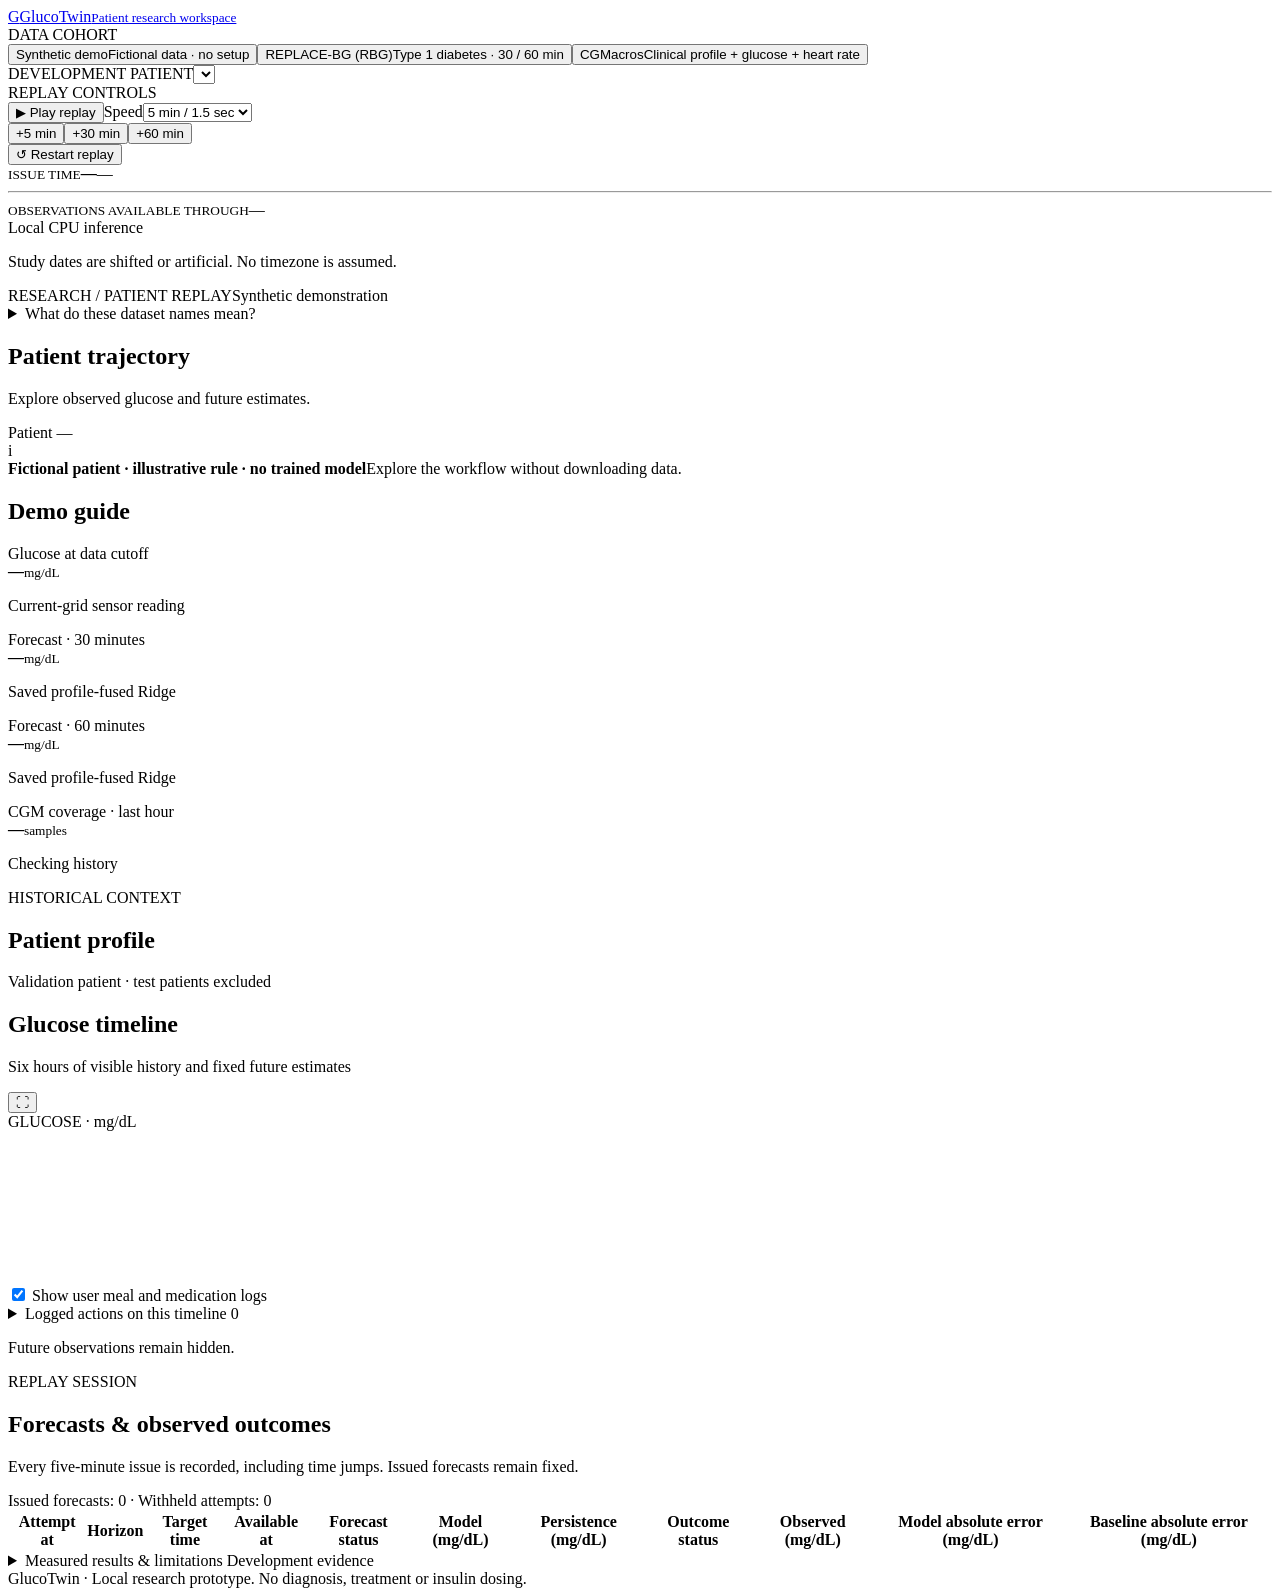
==== project/web/index.html @ 1f612d0b "Annotate glucose timeline with causal user action logs" ====
<!doctype html>
<html lang="en"><head><meta charset="UTF-8"><meta name="viewport" content="width=device-width,initial-scale=1"><title>GlucoTwin · Patient replay</title><link rel="stylesheet" href="/style.css"><script src="/care.js" defer></script><script src="/app.js" defer></script></head>
<body><aside class="sidebar"><a class="brand" href="/" aria-label="GlucoTwin home"><span class="brand-icon">G</span><span>GlucoTwin<small>Patient research workspace</small></span></a>
<div class="sidebar-label">DATA COHORT</div><div class="cohort-switch"><button data-cohort="demo" class="active">Synthetic demo<span>Fictional data · no setup</span></button><button data-cohort="rbg">REPLACE-BG (RBG)<span>Type 1 diabetes · 30 / 60 min</span></button><button data-cohort="cgmacros">CGMacros<span>Clinical profile + glucose + heart rate</span></button></div>
<label for="patient" class="sidebar-label">DEVELOPMENT PATIENT</label><select id="patient" aria-label="Development patient"></select>
<div class="sidebar-label">REPLAY CONTROLS</div><div class="playback"><button id="play" class="primary">▶ Play replay</button><label for="speed">Speed</label><select id="speed"><option value="1500">5 min / 1.5 sec</option><option value="500">5 min / 0.5 sec</option><option value="3000">5 min / 3 sec</option></select></div><div class="steps"><button data-step="5">+5 min</button><button data-step="30">+30 min</button><button data-step="60">+60 min</button></div><button id="reset" class="reset">↺ Restart replay</button>
<div class="clock-panel"><small>ISSUE TIME</small><strong id="issue-date">—</strong><span id="issue-clock">—</span><hr><small>OBSERVATIONS AVAILABLE THROUGH</small><span id="cutoff">—</span></div>
<div class="sidebar-foot"><span class="status-dot"></span> Local CPU inference<p>Study dates are shifted or artificial. No timezone is assumed.</p></div></aside>
<main><header class="topbar"><span>RESEARCH / PATIENT REPLAY</span><span class="mode-badge" id="mode-label">Synthetic demonstration</span></header>
<details class="card dataset-guide"><summary>What do these dataset names mean?</summary><dl><dt>REPLACE-BG (RBG)</dt><dd>A study of continuous glucose monitoring in adults with type 1 diabetes. RBG is the dataset label used in this project; BG means blood glucose. The replay uses glucose readings and enrollment age/sex. <a href="https://pubmed.ncbi.nlm.nih.gov/28209654/" target="_blank" rel="noopener">Study description</a></dd><dt>CGMacros</dt><dd>The dataset name is “CGMacros: a scientific dataset for personalized nutrition and diet monitoring.” It contains glucose, food macronutrients (carbohydrate, protein and fat), activity and clinical information. This replay uses clinical profiles, glucose and heart rate. <a href="https://physionet.org/content/cgmacros/1.0.0/" target="_blank" rel="noopener">Dataset description</a></dd><dt>CGM · HR</dt><dd>CGM means continuous glucose monitoring: repeated glucose readings from a wearable sensor. HR means heart rate.</dd><dt>Synthetic demo</dt><dd>Fictional profiles and sensor readings generated to demonstrate the dashboard.</dd></dl></details><section class="heading"><div><h1>Patient trajectory</h1><p id="subtitle">Explore observed glucose and future estimates.</p></div><div class="patient-badge" id="patient-label">Patient —</div></section>
<div class="research-note"><span class="info-icon">i</span><div><strong id="research-title">Fictional patient · illustrative rule · no trained model</strong><span id="research-detail">Explore the workflow without downloading data.</span></div></div>
<div id="error" role="alert" hidden></div><div id="loading" role="status" hidden>Loading patient replay…</div>
<section class="card review-strip"><div><h2 id="review-title">Demo guide</h2><p id="review-note"></p><p id="review-quality"></p></div><nav class="export-actions" aria-label="Session exports"><a data-export hidden href="/api/export?format=csv">CSV ledger</a><a data-export hidden href="/api/export?format=json">JSON snapshot</a><a data-export hidden href="/api/export?format=html" target="_blank" rel="noopener">Print / PDF report</a></nav></section><section class="metrics"><article class="metric"><span>Glucose at data cutoff</span><div><strong id="latest">—</strong><small>mg/dL</small></div><p id="latest-note">Current-grid sensor reading</p></article><article class="metric" id="forecast30-card"><span>Forecast · 30 minutes</span><div><strong id="forecast30">—</strong><small>mg/dL</small></div><p id="forecast30-note">Saved profile-fused Ridge</p></article><article class="metric"><span>Forecast · 60 minutes</span><div><strong id="forecast60">—</strong><small>mg/dL</small></div><p id="forecast60-note">Saved profile-fused Ridge</p></article><article class="metric coverage"><span>CGM coverage · last hour</span><div><strong id="coverage">—</strong><small>samples</small></div><p id="forecast-status">Checking history</p></article></section>
<section class="workspace"><article class="card profile"><div class="section-eyebrow">HISTORICAL CONTEXT</div><h2>Patient profile</h2><dl id="profile"></dl><p class="profile-note" id="profile-note"></p><p class="profile-note" id="model-inputs"></p><p class="profile-note" id="input-quality" hidden></p><div class="profile-tag" id="profile-tag">Validation patient · test patients excluded</div></article>
<article class="card chart-card" id="chart-card"><div class="card-heading"><div><h2>Glucose timeline</h2><p>Six hours of visible history and fixed future estimates</p></div><button id="fullscreen" class="icon-button" aria-label="Expand glucose chart" title="Expand chart">⛶</button></div><div class="chart-unit">GLUCOSE · mg/dL</div><div id="chart" class="chart" aria-label="Glucose timeline"><svg role="img" aria-label="Observed glucose and future forecast markers"></svg><div class="chart-tooltip" hidden></div></div><div class="legend" id="legend"></div><label class="annotation-toggle"><input id="show-care-markers" type="checkbox" checked> Show user meal and medication logs</label><details class="chart-annotations"><summary>Logged actions on this timeline <span id="care-marker-count">0</span></summary><div id="care-chart-notes"></div><p>These annotations are user-reported actions. Planned meals and prescription reminders are excluded. Timing alone does not establish an effect on glucose; the models do not use these notes.</p></details><p class="chart-footnote" id="delay-note">Future observations remain hidden.</p></article></section>
<section class="card event-panel" id="event-research" hidden aria-labelledby="event-title"><div class="card-heading"><div><div class="section-eyebrow" id="event-method">SEPARATE XGBOOST MODEL</div><h2 id="event-title">Advance-event research</h2><p>New sustained high-glucose onset 5–30 minutes ahead. Research decisions, not operational alerts.</p></div><span class="mode-badge">Exploratory</span></div><p id="event-availability" role="status"></p><div id="event-content" hidden><div class="event-summary"><div><span id="event-score-label">Uncalibrated score</span><strong id="event-score">—</strong><small id="event-score-note">Ranking score; not a risk probability</small></div><div><span>Frozen research cutoff</span><strong id="event-cutoff">—</strong><small id="event-cutoff-note">Selected on separate cutoff patients</small></div><div><span>Current research decision</span><strong id="event-decision">—</strong><small id="event-window">—</small></div></div><p id="event-fold"></p><p id="event-timing"></p><div class="table-wrap" tabindex="0" aria-label="Event research ledger"><table><thead><tr><th>Attempt at</th><th>Onset window</th><th>Outcome available</th><th>Score</th><th>Cutoff</th><th>Research decision</th><th>Observed outcome</th><th>Onset at</th></tr></thead><tbody id="event-ledger"></tbody></table></div><p class="event-evidence" id="event-evidence">Frozen v2 development study: 229/336 evaluable episodes detected (68.2% recall), 52.8% conservative precision, 0.98 false alarms per eligible monitoring day; detected-event median lead 10 minutes. Recall with at least 10 minutes lead: 36.6%. Cutoff-setting folds did not consistently pass; fusion gain remains uncertain. These aggregate results are separate from this replay session.</p></div></section>
<section class="card patterns-panel" id="patterns-panel" hidden><div class="card-heading"><div><div class="section-eyebrow">AVAILABLE HISTORY</div><h2>Daily glucose patterns</h2><p id="patterns-note"></p></div></div><p id="patterns-provenance"></p><div id="patterns-periods" class="patterns-periods"></div><details><summary>How recurring periods are identified</summary><p>Each six-hour period needs all 72 expected five-minute slots and at least 80% observed readings. A high period has at least 20% of observed readings above 180 mg/dL; a low period has at least 5% below 70. A pattern repeats when it appears on at least two days and at least half of comparable days. These descriptive rules do not predict the next three days.</p></details><div class="table-wrap"><table><thead><tr><th>Study date</th><th>Samples / expected</th><th>Coverage</th><th>Mean glucose</th><th>Below 70</th><th>70–180</th><th>Above 180</th></tr></thead><tbody id="patterns-days"></tbody></table></div><p>Percentages describe observed five-minute readings; missing periods are excluded from those percentages. First and current dates may be partial. Reference bands are not personalized care targets.</p></section><section class="card ledger-card"><div class="card-heading"><div><div class="section-eyebrow">REPLAY SESSION</div><h2>Forecasts & observed outcomes</h2><p>Every five-minute issue is recorded, including time jumps. Issued forecasts remain fixed.</p></div><span class="ledger-count" id="ledger-count">Issued forecasts: 0 · Withheld attempts: 0</span></div><div class="session-summary" id="session-summary"></div><div class="table-wrap"><table><thead><tr><th>Attempt at</th><th>Horizon</th><th>Target time</th><th>Available at</th><th>Forecast status</th><th id="model-column">Model (mg/dL)</th><th>Persistence (mg/dL)</th><th>Outcome status</th><th>Observed (mg/dL)</th><th id="error-column">Model absolute error (mg/dL)</th><th>Baseline absolute error (mg/dL)</th></tr></thead><tbody id="ledger"></tbody></table></div></section>
<details class="card evidence"><summary>Measured results & limitations <span>Development evidence</span></summary><div id="evidence"></div></details><footer>GlucoTwin · Local research prototype. No diagnosis, treatment or insulin dosing.</footer></main></body></html>
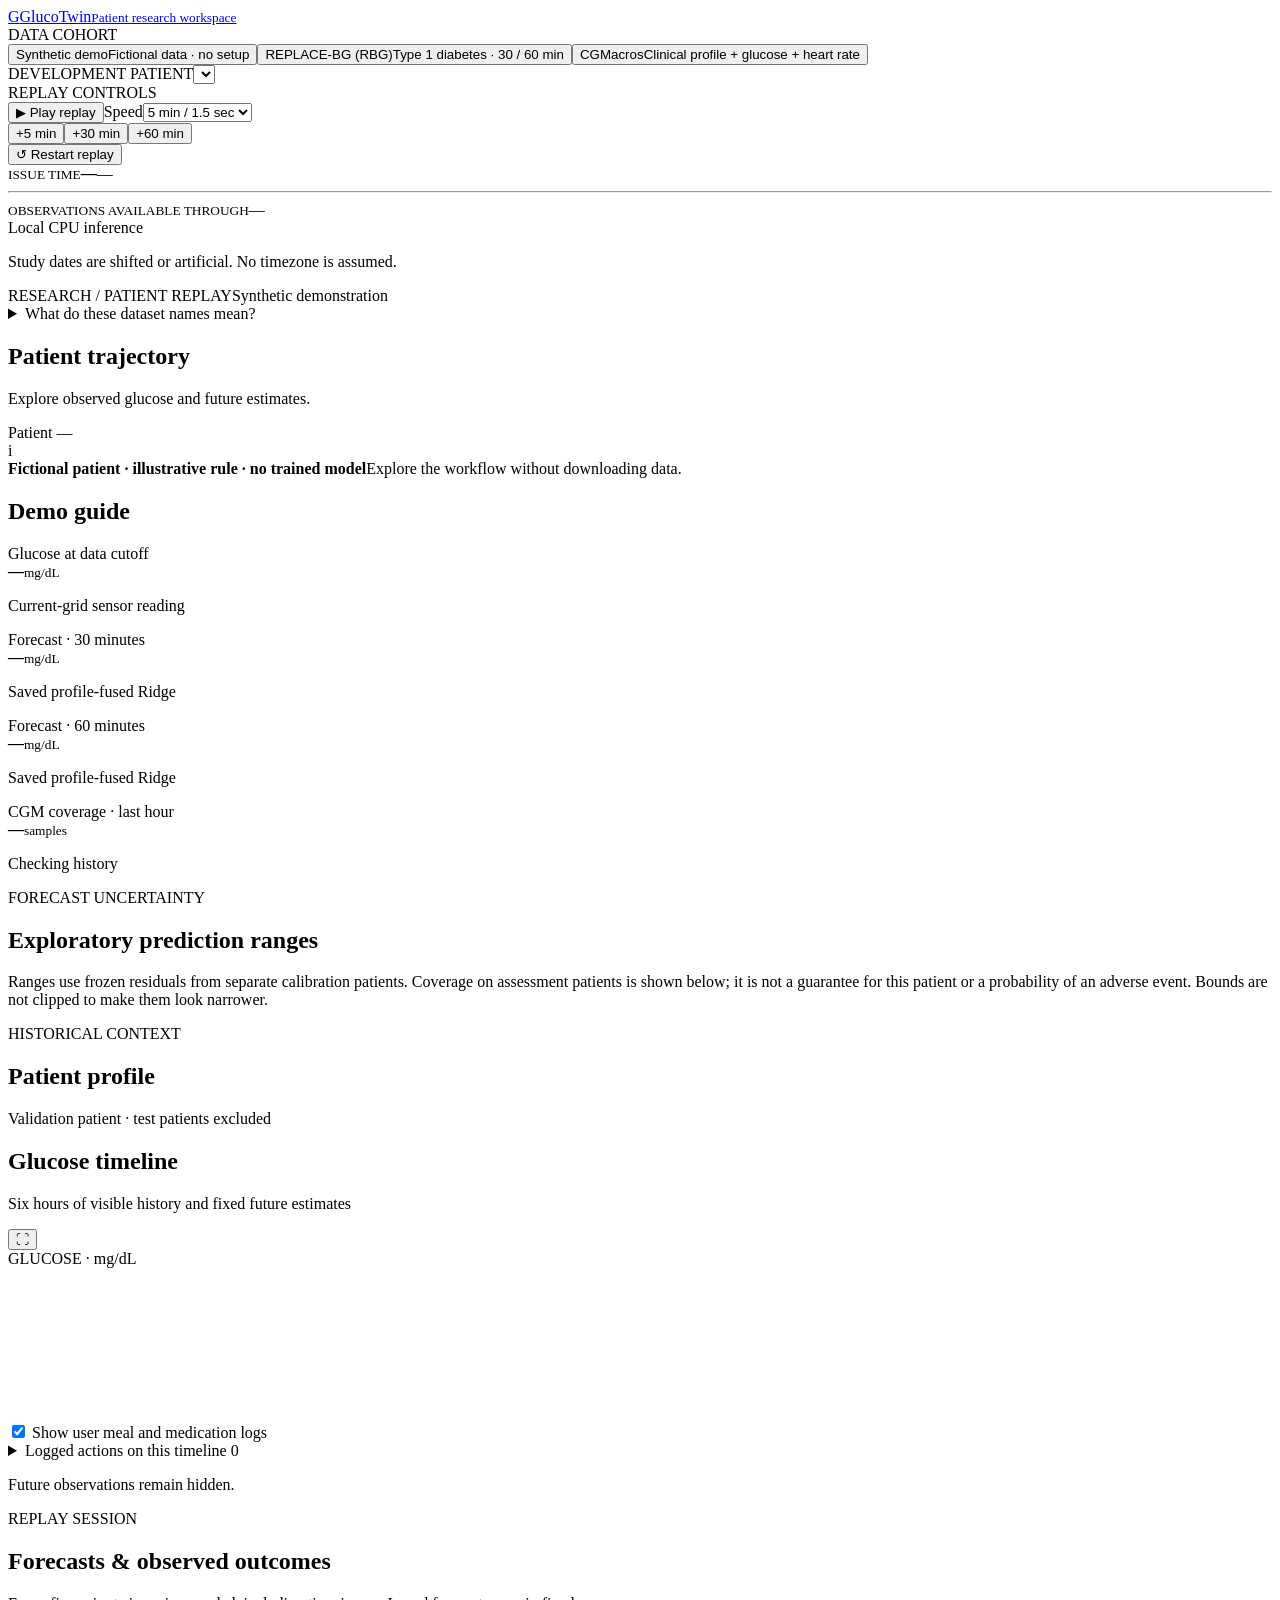
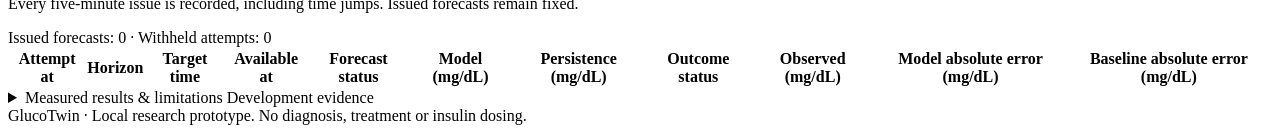
==== commit 48acf766: "Add frozen exploratory forecast ranges and coverage assessment" ====
--- a/project/web/index.html
+++ b/project/web/index.html
@@ -11,7 +11,7 @@
 <div class="research-note"><span class="info-icon">i</span><div><strong id="research-title">Fictional patient · illustrative rule · no trained model</strong><span id="research-detail">Explore the workflow without downloading data.</span></div></div>
 <div id="error" role="alert" hidden></div><div id="loading" role="status" hidden>Loading patient replay…</div>
 <section class="card review-strip"><div><h2 id="review-title">Demo guide</h2><p id="review-note"></p><p id="review-quality"></p></div><nav class="export-actions" aria-label="Session exports"><a data-export hidden href="/api/export?format=csv">CSV ledger</a><a data-export hidden href="/api/export?format=json">JSON snapshot</a><a data-export hidden href="/api/export?format=html" target="_blank" rel="noopener">Print / PDF report</a></nav></section><section class="metrics"><article class="metric"><span>Glucose at data cutoff</span><div><strong id="latest">—</strong><small>mg/dL</small></div><p id="latest-note">Current-grid sensor reading</p></article><article class="metric" id="forecast30-card"><span>Forecast · 30 minutes</span><div><strong id="forecast30">—</strong><small>mg/dL</small></div><p id="forecast30-note">Saved profile-fused Ridge</p></article><article class="metric"><span>Forecast · 60 minutes</span><div><strong id="forecast60">—</strong><small>mg/dL</small></div><p id="forecast60-note">Saved profile-fused Ridge</p></article><article class="metric coverage"><span>CGM coverage · last hour</span><div><strong id="coverage">—</strong><small>samples</small></div><p id="forecast-status">Checking history</p></article></section>
-<section class="workspace"><article class="card profile"><div class="section-eyebrow">HISTORICAL CONTEXT</div><h2>Patient profile</h2><dl id="profile"></dl><p class="profile-note" id="profile-note"></p><p class="profile-note" id="model-inputs"></p><p class="profile-note" id="input-quality" hidden></p><div class="profile-tag" id="profile-tag">Validation patient · test patients excluded</div></article>
+<section class="card uncertainty-panel"><div class="card-heading"><div><div class="section-eyebrow">FORECAST UNCERTAINTY</div><h2>Exploratory prediction ranges</h2><p id="uncertainty-note"></p></div></div><div id="uncertainty-ranges"></div><p>Ranges use frozen residuals from separate calibration patients. Coverage on assessment patients is shown below; it is not a guarantee for this patient or a probability of an adverse event. Bounds are not clipped to make them look narrower.</p></section><section class="workspace"><article class="card profile"><div class="section-eyebrow">HISTORICAL CONTEXT</div><h2>Patient profile</h2><dl id="profile"></dl><p class="profile-note" id="profile-note"></p><p class="profile-note" id="model-inputs"></p><p class="profile-note" id="input-quality" hidden></p><div class="profile-tag" id="profile-tag">Validation patient · test patients excluded</div></article>
 <article class="card chart-card" id="chart-card"><div class="card-heading"><div><h2>Glucose timeline</h2><p>Six hours of visible history and fixed future estimates</p></div><button id="fullscreen" class="icon-button" aria-label="Expand glucose chart" title="Expand chart">⛶</button></div><div class="chart-unit">GLUCOSE · mg/dL</div><div id="chart" class="chart" aria-label="Glucose timeline"><svg role="img" aria-label="Observed glucose and future forecast markers"></svg><div class="chart-tooltip" hidden></div></div><div class="legend" id="legend"></div><label class="annotation-toggle"><input id="show-care-markers" type="checkbox" checked> Show user meal and medication logs</label><details class="chart-annotations"><summary>Logged actions on this timeline <span id="care-marker-count">0</span></summary><div id="care-chart-notes"></div><p>These annotations are user-reported actions. Planned meals and prescription reminders are excluded. Timing alone does not establish an effect on glucose; the models do not use these notes.</p></details><p class="chart-footnote" id="delay-note">Future observations remain hidden.</p></article></section>
 <section class="card event-panel" id="event-research" hidden aria-labelledby="event-title"><div class="card-heading"><div><div class="section-eyebrow" id="event-method">SEPARATE XGBOOST MODEL</div><h2 id="event-title">Advance-event research</h2><p>New sustained high-glucose onset 5–30 minutes ahead. Research decisions, not operational alerts.</p></div><span class="mode-badge">Exploratory</span></div><p id="event-availability" role="status"></p><div id="event-content" hidden><div class="event-summary"><div><span id="event-score-label">Uncalibrated score</span><strong id="event-score">—</strong><small id="event-score-note">Ranking score; not a risk probability</small></div><div><span>Frozen research cutoff</span><strong id="event-cutoff">—</strong><small id="event-cutoff-note">Selected on separate cutoff patients</small></div><div><span>Current research decision</span><strong id="event-decision">—</strong><small id="event-window">—</small></div></div><p id="event-fold"></p><p id="event-timing"></p><div class="table-wrap" tabindex="0" aria-label="Event research ledger"><table><thead><tr><th>Attempt at</th><th>Onset window</th><th>Outcome available</th><th>Score</th><th>Cutoff</th><th>Research decision</th><th>Observed outcome</th><th>Onset at</th></tr></thead><tbody id="event-ledger"></tbody></table></div><p class="event-evidence" id="event-evidence">Frozen v2 development study: 229/336 evaluable episodes detected (68.2% recall), 52.8% conservative precision, 0.98 false alarms per eligible monitoring day; detected-event median lead 10 minutes. Recall with at least 10 minutes lead: 36.6%. Cutoff-setting folds did not consistently pass; fusion gain remains uncertain. These aggregate results are separate from this replay session.</p></div></section>
 <section class="card patterns-panel" id="patterns-panel" hidden><div class="card-heading"><div><div class="section-eyebrow">AVAILABLE HISTORY</div><h2>Daily glucose patterns</h2><p id="patterns-note"></p></div></div><p id="patterns-provenance"></p><div id="patterns-periods" class="patterns-periods"></div><details><summary>How recurring periods are identified</summary><p>Each six-hour period needs all 72 expected five-minute slots and at least 80% observed readings. A high period has at least 20% of observed readings above 180 mg/dL; a low period has at least 5% below 70. A pattern repeats when it appears on at least two days and at least half of comparable days. These descriptive rules do not predict the next three days.</p></details><div class="table-wrap"><table><thead><tr><th>Study date</th><th>Samples / expected</th><th>Coverage</th><th>Mean glucose</th><th>Below 70</th><th>70–180</th><th>Above 180</th></tr></thead><tbody id="patterns-days"></tbody></table></div><p>Percentages describe observed five-minute readings; missing periods are excluded from those percentages. First and current dates may be partial. Reference bands are not personalized care targets.</p></section><section class="card ledger-card"><div class="card-heading"><div><div class="section-eyebrow">REPLAY SESSION</div><h2>Forecasts & observed outcomes</h2><p>Every five-minute issue is recorded, including time jumps. Issued forecasts remain fixed.</p></div><span class="ledger-count" id="ledger-count">Issued forecasts: 0 · Withheld attempts: 0</span></div><div class="session-summary" id="session-summary"></div><div class="table-wrap"><table><thead><tr><th>Attempt at</th><th>Horizon</th><th>Target time</th><th>Available at</th><th>Forecast status</th><th id="model-column">Model (mg/dL)</th><th>Persistence (mg/dL)</th><th>Outcome status</th><th>Observed (mg/dL)</th><th id="error-column">Model absolute error (mg/dL)</th><th>Baseline absolute error (mg/dL)</th></tr></thead><tbody id="ledger"></tbody></table></div></section>
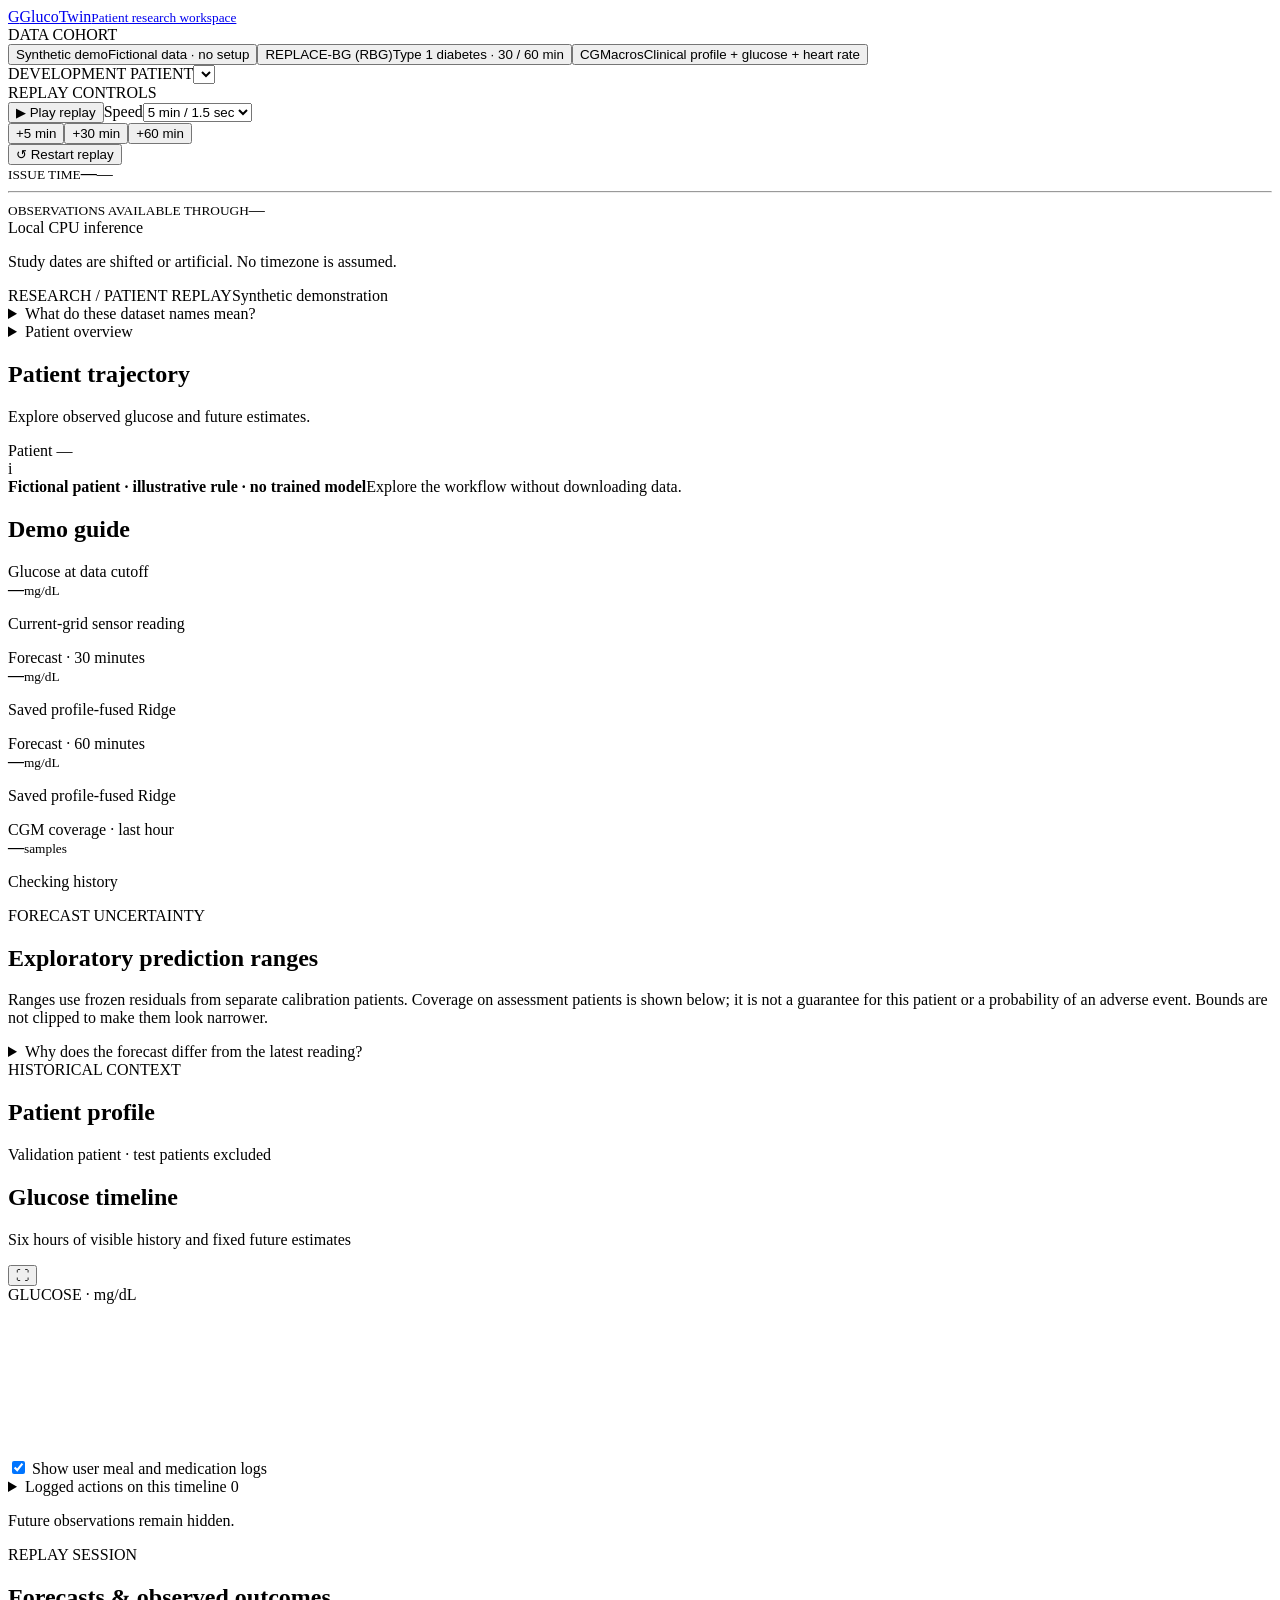
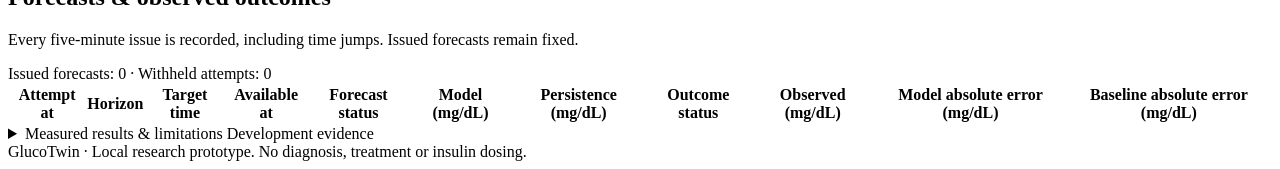
==== commit 6da93657: "Add persistent patient review, history profiles and Ridge explanations" ====
--- a/project/web/index.html
+++ b/project/web/index.html
@@ -7,12 +7,12 @@
 <div class="clock-panel"><small>ISSUE TIME</small><strong id="issue-date">—</strong><span id="issue-clock">—</span><hr><small>OBSERVATIONS AVAILABLE THROUGH</small><span id="cutoff">—</span></div>
 <div class="sidebar-foot"><span class="status-dot"></span> Local CPU inference<p>Study dates are shifted or artificial. No timezone is assumed.</p></div></aside>
 <main><header class="topbar"><span>RESEARCH / PATIENT REPLAY</span><span class="mode-badge" id="mode-label">Synthetic demonstration</span></header>
-<details class="card dataset-guide"><summary>What do these dataset names mean?</summary><dl><dt>REPLACE-BG (RBG)</dt><dd>A study of continuous glucose monitoring in adults with type 1 diabetes. RBG is the dataset label used in this project; BG means blood glucose. The replay uses glucose readings and enrollment age/sex. <a href="https://pubmed.ncbi.nlm.nih.gov/28209654/" target="_blank" rel="noopener">Study description</a></dd><dt>CGMacros</dt><dd>The dataset name is “CGMacros: a scientific dataset for personalized nutrition and diet monitoring.” It contains glucose, food macronutrients (carbohydrate, protein and fat), activity and clinical information. This replay uses clinical profiles, glucose and heart rate. <a href="https://physionet.org/content/cgmacros/1.0.0/" target="_blank" rel="noopener">Dataset description</a></dd><dt>CGM · HR</dt><dd>CGM means continuous glucose monitoring: repeated glucose readings from a wearable sensor. HR means heart rate.</dd><dt>Synthetic demo</dt><dd>Fictional profiles and sensor readings generated to demonstrate the dashboard.</dd></dl></details><section class="heading"><div><h1>Patient trajectory</h1><p id="subtitle">Explore observed glucose and future estimates.</p></div><div class="patient-badge" id="patient-label">Patient —</div></section>
+<details class="card dataset-guide"><summary>What do these dataset names mean?</summary><dl><dt>REPLACE-BG (RBG)</dt><dd>A study of continuous glucose monitoring in adults with type 1 diabetes. RBG is the dataset label used in this project; BG means blood glucose. The replay uses glucose readings and enrollment age/sex. <a href="https://pubmed.ncbi.nlm.nih.gov/28209654/" target="_blank" rel="noopener">Study description</a></dd><dt>CGMacros</dt><dd>The dataset name is “CGMacros: a scientific dataset for personalized nutrition and diet monitoring.” It contains glucose, food macronutrients (carbohydrate, protein and fat), activity and clinical information. This replay uses clinical profiles, glucose and heart rate. <a href="https://physionet.org/content/cgmacros/1.0.0/" target="_blank" rel="noopener">Dataset description</a></dd><dt>CGM · HR</dt><dd>CGM means continuous glucose monitoring: repeated glucose readings from a wearable sensor. HR means heart rate.</dd><dt>Synthetic demo</dt><dd>Fictional profiles and sensor readings generated to demonstrate the dashboard.</dd></dl></details><details class="card overview-panel"><summary>Patient overview</summary><p>Available patients and their last viewed replay snapshot in this tab. Times differ between patients; these are not simultaneous live readings. Unopened patients have no summary.</p><label for="overview-search">Find patient<input type="search" id="overview-search" placeholder="Patient name or dataset"></label><div class="table-wrap"><table><thead><tr><th>Patient / dataset</th><th>Last viewed issue</th><th>Reading mg/dL</th><th>Coverage</th><th>Forecast status</th><th></th></tr></thead><tbody id="overview-rows"></tbody></table></div></details><section class="heading"><div><h1>Patient trajectory</h1><p id="subtitle">Explore observed glucose and future estimates.</p></div><div class="patient-badge" id="patient-label">Patient —</div></section>
 <div class="research-note"><span class="info-icon">i</span><div><strong id="research-title">Fictional patient · illustrative rule · no trained model</strong><span id="research-detail">Explore the workflow without downloading data.</span></div></div>
 <div id="error" role="alert" hidden></div><div id="loading" role="status" hidden>Loading patient replay…</div>
-<section class="card review-strip"><div><h2 id="review-title">Demo guide</h2><p id="review-note"></p><p id="review-quality"></p></div><nav class="export-actions" aria-label="Session exports"><a data-export hidden href="/api/export?format=csv">CSV ledger</a><a data-export hidden href="/api/export?format=json">JSON snapshot</a><a data-export hidden href="/api/export?format=html" target="_blank" rel="noopener">Print / PDF report</a></nav></section><section class="metrics"><article class="metric"><span>Glucose at data cutoff</span><div><strong id="latest">—</strong><small>mg/dL</small></div><p id="latest-note">Current-grid sensor reading</p></article><article class="metric" id="forecast30-card"><span>Forecast · 30 minutes</span><div><strong id="forecast30">—</strong><small>mg/dL</small></div><p id="forecast30-note">Saved profile-fused Ridge</p></article><article class="metric"><span>Forecast · 60 minutes</span><div><strong id="forecast60">—</strong><small>mg/dL</small></div><p id="forecast60-note">Saved profile-fused Ridge</p></article><article class="metric coverage"><span>CGM coverage · last hour</span><div><strong id="coverage">—</strong><small>samples</small></div><p id="forecast-status">Checking history</p></article></section>
-<section class="card uncertainty-panel"><div class="card-heading"><div><div class="section-eyebrow">FORECAST UNCERTAINTY</div><h2>Exploratory prediction ranges</h2><p id="uncertainty-note"></p></div></div><div id="uncertainty-ranges"></div><p>Ranges use frozen residuals from separate calibration patients. Coverage on assessment patients is shown below; it is not a guarantee for this patient or a probability of an adverse event. Bounds are not clipped to make them look narrower.</p></section><section class="workspace"><article class="card profile"><div class="section-eyebrow">HISTORICAL CONTEXT</div><h2>Patient profile</h2><dl id="profile"></dl><p class="profile-note" id="profile-note"></p><p class="profile-note" id="model-inputs"></p><p class="profile-note" id="input-quality" hidden></p><div class="profile-tag" id="profile-tag">Validation patient · test patients excluded</div></article>
+<section class="card review-strip"><div><h2 id="review-title">Demo guide</h2><p id="review-note"></p><p id="review-quality"></p></div><nav class="export-actions" aria-label="Session exports"><a data-export hidden href="/api/export?format=csv">CSV ledger</a><a data-export hidden href="/api/export?format=json">JSON snapshot</a><a data-export hidden href="/api/export?format=html" target="_blank" rel="noopener">Download printable report</a></nav></section><section class="metrics"><article class="metric"><span>Glucose at data cutoff</span><div><strong id="latest">—</strong><small>mg/dL</small></div><p id="latest-note">Current-grid sensor reading</p></article><article class="metric" id="forecast30-card"><span>Forecast · 30 minutes</span><div><strong id="forecast30">—</strong><small>mg/dL</small></div><p id="forecast30-note">Saved profile-fused Ridge</p></article><article class="metric"><span>Forecast · 60 minutes</span><div><strong id="forecast60">—</strong><small>mg/dL</small></div><p id="forecast60-note">Saved profile-fused Ridge</p></article><article class="metric coverage"><span>CGM coverage · last hour</span><div><strong id="coverage">—</strong><small>samples</small></div><p id="forecast-status">Checking history</p></article></section>
+<section class="card uncertainty-panel"><div class="card-heading"><div><div class="section-eyebrow">FORECAST UNCERTAINTY</div><h2>Exploratory prediction ranges</h2><p id="uncertainty-note"></p></div></div><div id="uncertainty-ranges"></div><p>Ranges use frozen residuals from separate calibration patients. Coverage on assessment patients is shown below; it is not a guarantee for this patient or a probability of an adverse event. Bounds are not clipped to make them look narrower.</p></section><details class="card explanation-panel"><summary>Why does the forecast differ from the latest reading?</summary><p>These values explain the fitted model calculation. They do not establish causes or predict the effect of changing a meal or medication.</p><div id="forecast-explanations"></div></details><section class="workspace"><article class="card profile"><div class="section-eyebrow">HISTORICAL CONTEXT</div><h2>Patient profile</h2><dl id="profile"></dl><p class="profile-note" id="profile-note"></p><p class="profile-note" id="model-inputs"></p><p class="profile-note" id="input-quality" hidden></p><div class="profile-tag" id="profile-tag">Validation patient · test patients excluded</div></article>
 <article class="card chart-card" id="chart-card"><div class="card-heading"><div><h2>Glucose timeline</h2><p>Six hours of visible history and fixed future estimates</p></div><button id="fullscreen" class="icon-button" aria-label="Expand glucose chart" title="Expand chart">⛶</button></div><div class="chart-unit">GLUCOSE · mg/dL</div><div id="chart" class="chart" aria-label="Glucose timeline"><svg role="img" aria-label="Observed glucose and future forecast markers"></svg><div class="chart-tooltip" hidden></div></div><div class="legend" id="legend"></div><label class="annotation-toggle"><input id="show-care-markers" type="checkbox" checked> Show user meal and medication logs</label><details class="chart-annotations"><summary>Logged actions on this timeline <span id="care-marker-count">0</span></summary><div id="care-chart-notes"></div><p>These annotations are user-reported actions. Planned meals and prescription reminders are excluded. Timing alone does not establish an effect on glucose; the models do not use these notes.</p></details><p class="chart-footnote" id="delay-note">Future observations remain hidden.</p></article></section>
 <section class="card event-panel" id="event-research" hidden aria-labelledby="event-title"><div class="card-heading"><div><div class="section-eyebrow" id="event-method">SEPARATE XGBOOST MODEL</div><h2 id="event-title">Advance-event research</h2><p>New sustained high-glucose onset 5–30 minutes ahead. Research decisions, not operational alerts.</p></div><span class="mode-badge">Exploratory</span></div><p id="event-availability" role="status"></p><div id="event-content" hidden><div class="event-summary"><div><span id="event-score-label">Uncalibrated score</span><strong id="event-score">—</strong><small id="event-score-note">Ranking score; not a risk probability</small></div><div><span>Frozen research cutoff</span><strong id="event-cutoff">—</strong><small id="event-cutoff-note">Selected on separate cutoff patients</small></div><div><span>Current research decision</span><strong id="event-decision">—</strong><small id="event-window">—</small></div></div><p id="event-fold"></p><p id="event-timing"></p><div class="table-wrap" tabindex="0" aria-label="Event research ledger"><table><thead><tr><th>Attempt at</th><th>Onset window</th><th>Outcome available</th><th>Score</th><th>Cutoff</th><th>Research decision</th><th>Observed outcome</th><th>Onset at</th></tr></thead><tbody id="event-ledger"></tbody></table></div><p class="event-evidence" id="event-evidence">Frozen v2 development study: 229/336 evaluable episodes detected (68.2% recall), 52.8% conservative precision, 0.98 false alarms per eligible monitoring day; detected-event median lead 10 minutes. Recall with at least 10 minutes lead: 36.6%. Cutoff-setting folds did not consistently pass; fusion gain remains uncertain. These aggregate results are separate from this replay session.</p></div></section>
-<section class="card patterns-panel" id="patterns-panel" hidden><div class="card-heading"><div><div class="section-eyebrow">AVAILABLE HISTORY</div><h2>Daily glucose patterns</h2><p id="patterns-note"></p></div></div><p id="patterns-provenance"></p><div id="patterns-periods" class="patterns-periods"></div><details><summary>How recurring periods are identified</summary><p>Each six-hour period needs all 72 expected five-minute slots and at least 80% observed readings. A high period has at least 20% of observed readings above 180 mg/dL; a low period has at least 5% below 70. A pattern repeats when it appears on at least two days and at least half of comparable days. These descriptive rules do not predict the next three days.</p></details><div class="table-wrap"><table><thead><tr><th>Study date</th><th>Samples / expected</th><th>Coverage</th><th>Mean glucose</th><th>Below 70</th><th>70–180</th><th>Above 180</th></tr></thead><tbody id="patterns-days"></tbody></table></div><p>Percentages describe observed five-minute readings; missing periods are excluded from those percentages. First and current dates may be partial. Reference bands are not personalized care targets.</p></section><section class="card ledger-card"><div class="card-heading"><div><div class="section-eyebrow">REPLAY SESSION</div><h2>Forecasts & observed outcomes</h2><p>Every five-minute issue is recorded, including time jumps. Issued forecasts remain fixed.</p></div><span class="ledger-count" id="ledger-count">Issued forecasts: 0 · Withheld attempts: 0</span></div><div class="session-summary" id="session-summary"></div><div class="table-wrap"><table><thead><tr><th>Attempt at</th><th>Horizon</th><th>Target time</th><th>Available at</th><th>Forecast status</th><th id="model-column">Model (mg/dL)</th><th>Persistence (mg/dL)</th><th>Outcome status</th><th>Observed (mg/dL)</th><th id="error-column">Model absolute error (mg/dL)</th><th>Baseline absolute error (mg/dL)</th></tr></thead><tbody id="ledger"></tbody></table></div></section>
+<section class="card patterns-panel" id="patterns-panel" hidden><div class="card-heading"><div><div class="section-eyebrow">AVAILABLE HISTORY</div><h2>Daily glucose patterns</h2><p id="patterns-note"></p></div></div><p id="patterns-provenance"></p><details class="history-profile"><summary>Fourteen-date variability and daily profile</summary><p id="profile-summary"></p><p id="profile-night"></p><p id="profile-history-note"></p><div class="profile-history-chart"><svg id="profile-history-svg" role="img" aria-label="Historical hourly median and percentile bands"></svg></div><p>Blue: historical median. Dark band: 25th–75th percentile. Light band: 10th–90th percentile. Gaps indicate insufficient comparable days. These bands describe past readings, not future predictions.</p></details><div id="patterns-periods" class="patterns-periods"></div><details><summary>How recurring periods are identified</summary><p>Each six-hour period needs all 72 expected five-minute slots and at least 80% observed readings. A high period has at least 20% of observed readings above 180 mg/dL; a low period has at least 5% below 70. A pattern repeats when it appears on at least two days and at least half of comparable days. These descriptive rules do not predict the next three days.</p></details><div class="table-wrap"><table><thead><tr><th>Study date</th><th>Samples / expected</th><th>Coverage</th><th>Mean glucose</th><th>Below 70</th><th>70–180</th><th>Above 180</th></tr></thead><tbody id="patterns-days"></tbody></table></div><p>Percentages describe observed five-minute readings; missing periods are excluded from those percentages. First and current dates may be partial. Reference bands are not personalized care targets.</p></section><section class="card ledger-card"><div class="card-heading"><div><div class="section-eyebrow">REPLAY SESSION</div><h2>Forecasts & observed outcomes</h2><p>Every five-minute issue is recorded, including time jumps. Issued forecasts remain fixed.</p></div><span class="ledger-count" id="ledger-count">Issued forecasts: 0 · Withheld attempts: 0</span></div><div class="session-summary" id="session-summary"></div><div class="table-wrap"><table><thead><tr><th>Attempt at</th><th>Horizon</th><th>Target time</th><th>Available at</th><th>Forecast status</th><th id="model-column">Model (mg/dL)</th><th>Persistence (mg/dL)</th><th>Outcome status</th><th>Observed (mg/dL)</th><th id="error-column">Model absolute error (mg/dL)</th><th>Baseline absolute error (mg/dL)</th></tr></thead><tbody id="ledger"></tbody></table></div></section>
 <details class="card evidence"><summary>Measured results & limitations <span>Development evidence</span></summary><div id="evidence"></div></details><footer>GlucoTwin · Local research prototype. No diagnosis, treatment or insulin dosing.</footer></main></body></html>
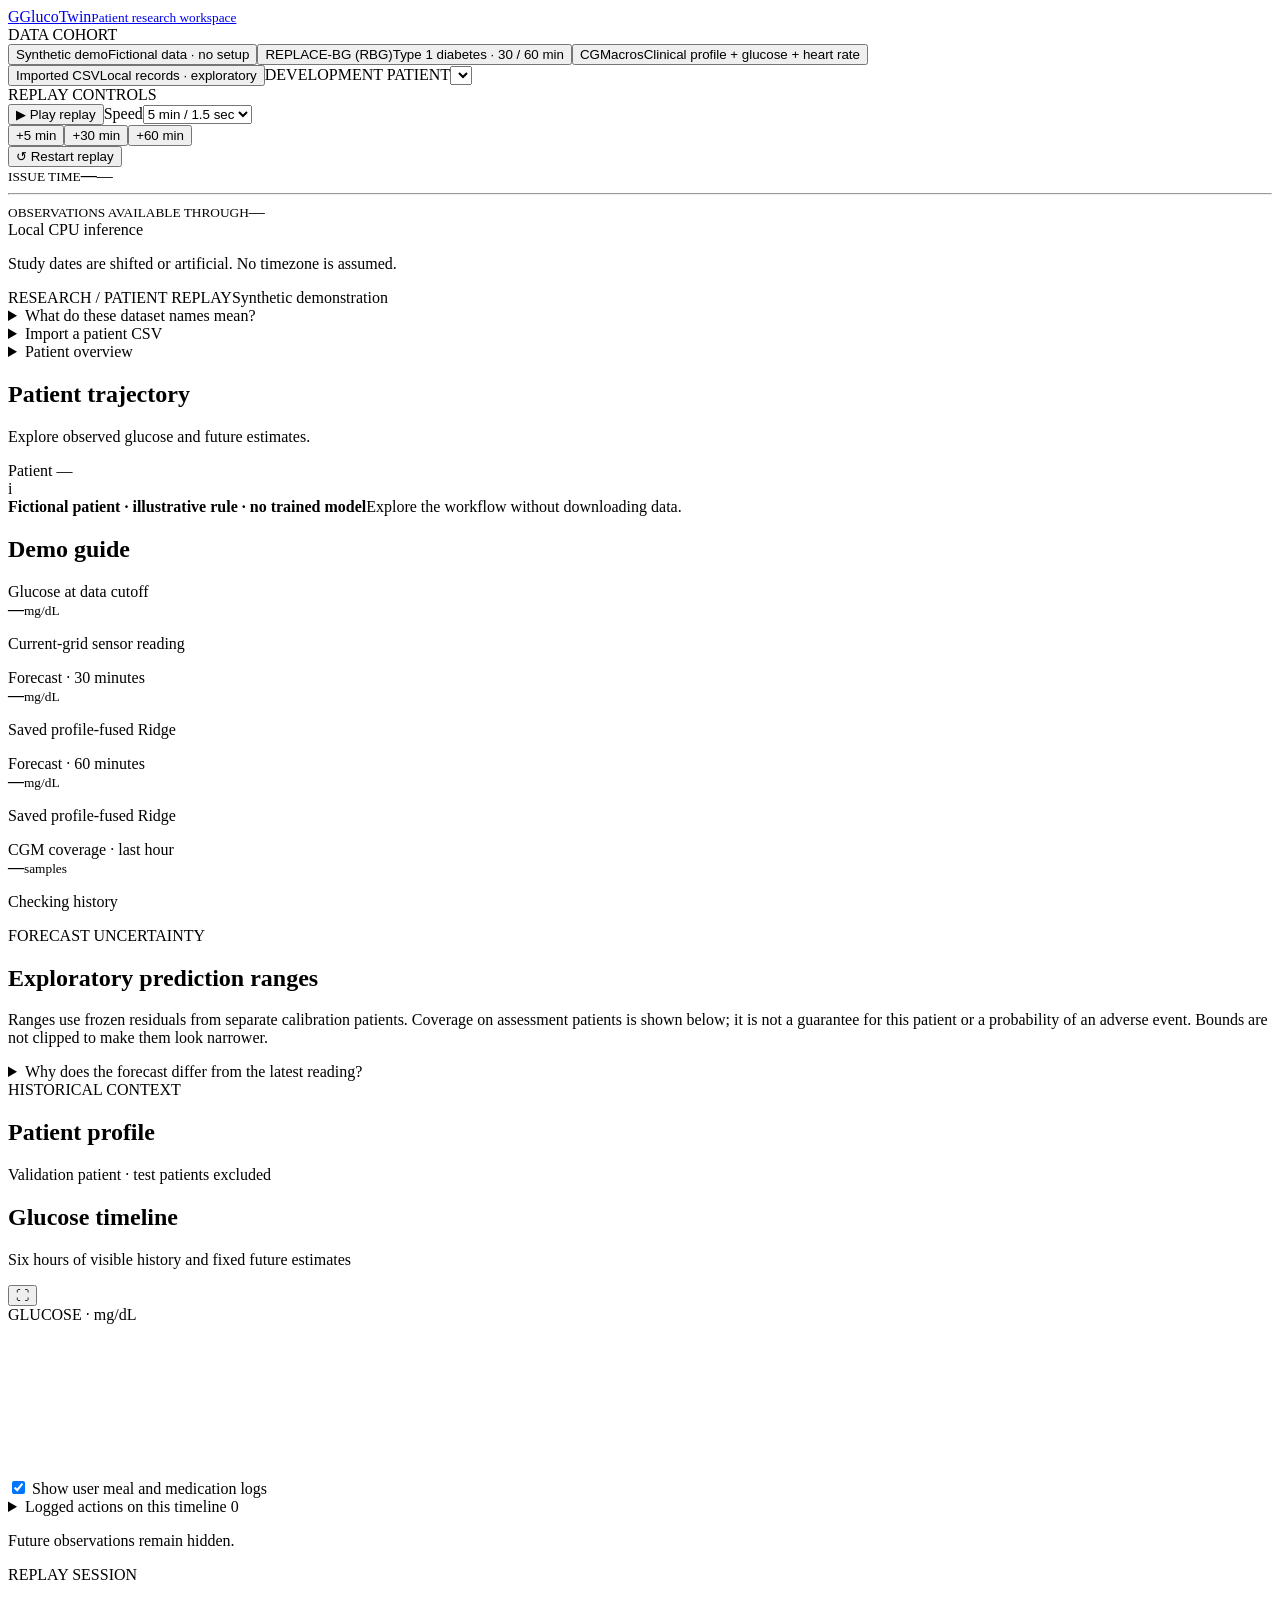
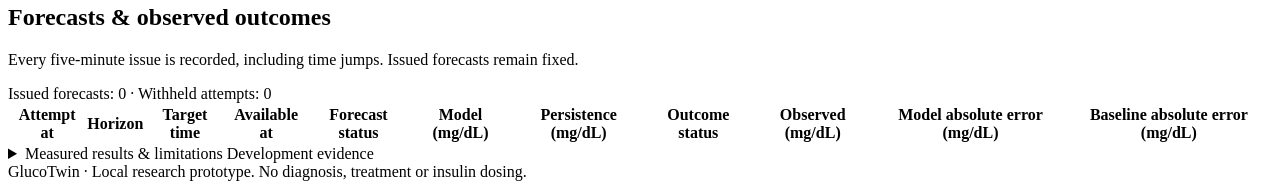
==== commit 7368cbf2: "Add validated CSV patient imports and review follow-up journal" ====
--- a/project/web/index.html
+++ b/project/web/index.html
@@ -2,12 +2,12 @@
 <html lang="en"><head><meta charset="UTF-8"><meta name="viewport" content="width=device-width,initial-scale=1"><title>GlucoTwin · Patient replay</title><link rel="stylesheet" href="/style.css"><script src="/care.js" defer></script><script src="/app.js" defer></script></head>
 <body><aside class="sidebar"><a class="brand" href="/" aria-label="GlucoTwin home"><span class="brand-icon">G</span><span>GlucoTwin<small>Patient research workspace</small></span></a>
 <div class="sidebar-label">DATA COHORT</div><div class="cohort-switch"><button data-cohort="demo" class="active">Synthetic demo<span>Fictional data · no setup</span></button><button data-cohort="rbg">REPLACE-BG (RBG)<span>Type 1 diabetes · 30 / 60 min</span></button><button data-cohort="cgmacros">CGMacros<span>Clinical profile + glucose + heart rate</span></button></div>
-<label for="patient" class="sidebar-label">DEVELOPMENT PATIENT</label><select id="patient" aria-label="Development patient"></select>
+<button data-cohort="imported" class="imported-switch">Imported CSV<span>Local records · exploratory</span></button><label for="patient" class="sidebar-label">DEVELOPMENT PATIENT</label><select id="patient" aria-label="Development patient"></select>
 <div class="sidebar-label">REPLAY CONTROLS</div><div class="playback"><button id="play" class="primary">▶ Play replay</button><label for="speed">Speed</label><select id="speed"><option value="1500">5 min / 1.5 sec</option><option value="500">5 min / 0.5 sec</option><option value="3000">5 min / 3 sec</option></select></div><div class="steps"><button data-step="5">+5 min</button><button data-step="30">+30 min</button><button data-step="60">+60 min</button></div><button id="reset" class="reset">↺ Restart replay</button>
 <div class="clock-panel"><small>ISSUE TIME</small><strong id="issue-date">—</strong><span id="issue-clock">—</span><hr><small>OBSERVATIONS AVAILABLE THROUGH</small><span id="cutoff">—</span></div>
 <div class="sidebar-foot"><span class="status-dot"></span> Local CPU inference<p>Study dates are shifted or artificial. No timezone is assumed.</p></div></aside>
 <main><header class="topbar"><span>RESEARCH / PATIENT REPLAY</span><span class="mode-badge" id="mode-label">Synthetic demonstration</span></header>
-<details class="card dataset-guide"><summary>What do these dataset names mean?</summary><dl><dt>REPLACE-BG (RBG)</dt><dd>A study of continuous glucose monitoring in adults with type 1 diabetes. RBG is the dataset label used in this project; BG means blood glucose. The replay uses glucose readings and enrollment age/sex. <a href="https://pubmed.ncbi.nlm.nih.gov/28209654/" target="_blank" rel="noopener">Study description</a></dd><dt>CGMacros</dt><dd>The dataset name is “CGMacros: a scientific dataset for personalized nutrition and diet monitoring.” It contains glucose, food macronutrients (carbohydrate, protein and fat), activity and clinical information. This replay uses clinical profiles, glucose and heart rate. <a href="https://physionet.org/content/cgmacros/1.0.0/" target="_blank" rel="noopener">Dataset description</a></dd><dt>CGM · HR</dt><dd>CGM means continuous glucose monitoring: repeated glucose readings from a wearable sensor. HR means heart rate.</dd><dt>Synthetic demo</dt><dd>Fictional profiles and sensor readings generated to demonstrate the dashboard.</dd></dl></details><details class="card overview-panel"><summary>Patient overview</summary><p>Available patients and their last viewed replay snapshot in this tab. Times differ between patients; these are not simultaneous live readings. Unopened patients have no summary.</p><label for="overview-search">Find patient<input type="search" id="overview-search" placeholder="Patient name or dataset"></label><div class="table-wrap"><table><thead><tr><th>Patient / dataset</th><th>Last viewed issue</th><th>Reading mg/dL</th><th>Coverage</th><th>Forecast status</th><th></th></tr></thead><tbody id="overview-rows"></tbody></table></div></details><section class="heading"><div><h1>Patient trajectory</h1><p id="subtitle">Explore observed glucose and future estimates.</p></div><div class="patient-badge" id="patient-label">Patient —</div></section>
+<details class="card dataset-guide"><summary>What do these dataset names mean?</summary><dl><dt>REPLACE-BG (RBG)</dt><dd>A study of continuous glucose monitoring in adults with type 1 diabetes. RBG is the dataset label used in this project; BG means blood glucose. The replay uses glucose readings and enrollment age/sex. <a href="https://pubmed.ncbi.nlm.nih.gov/28209654/" target="_blank" rel="noopener">Study description</a></dd><dt>CGMacros</dt><dd>The dataset name is “CGMacros: a scientific dataset for personalized nutrition and diet monitoring.” It contains glucose, food macronutrients (carbohydrate, protein and fat), activity and clinical information. This replay uses clinical profiles, glucose and heart rate. <a href="https://physionet.org/content/cgmacros/1.0.0/" target="_blank" rel="noopener">Dataset description</a></dd><dt>CGM · HR</dt><dd>CGM means continuous glucose monitoring: repeated glucose readings from a wearable sensor. HR means heart rate.</dd><dt>Synthetic demo</dt><dd>Fictional profiles and sensor readings generated to demonstrate the dashboard.</dd></dl></details><details class="card import-panel"><summary>Import a patient CSV</summary><p>Use anonymized or synthetic readings only. Files are sent to this localhost server, held in memory and never added to research splits or training. Reloading removes the import catalog; reimport the same file to reopen it.</p><form id="import-form"><label>UTF-8 CSV · up to 1 MB<input type="file" id="import-file" accept=".csv,text/csv" required></label><label>Anonymized label<input id="import-label" maxlength="60" value="Anonymous import" required></label><label>Declared glucose units<select id="import-unit"><option value="mg/dL">mg/dL</option><option value="mmol/L">mmol/L</option></select></label><label>Data source<select id="import-provenance"><option value="synthetic">Synthetic</option><option value="anonymized">Anonymized</option></select></label><label>Replay method<select id="import-mode"><option value="persistence">History + persistence baseline</option><option value="rbg">Saved RBG Ridge · exploratory transfer</option></select></label><label>Age · required for RBG transfer<input type="number" id="import-age" min="18" max="100" step="1"></label><label>Recorded sex · required for RBG transfer<select id="import-sex"><option value="">Not supplied</option><option value="F">F</option><option value="M">M</option></select></label><button type="submit">Validate CSV</button><button id="import-template" type="button">Download synthetic template</button></form><p id="import-message" role="status"></p><button id="import-open" type="button" disabled>Start validated import replay</button><p>Header: timestamp,glucose. Use ordered ISO timestamps without a timezone suffix, one five-minute phase, blank glucose for missing readings, and a duration of 1 hour–31 days. Gaps are kept missing. RBG transfer additionally needs 24 hours of history and readings on minutes 00, 05, 10, etc. Conversion from mmol/L uses ×18.</p></details><details class="card overview-panel"><summary>Patient overview</summary><p>Available patients and their last viewed replay snapshot in this tab. Times differ between patients; these are not simultaneous live readings. Unopened patients have no summary.</p><label for="overview-search">Find patient<input type="search" id="overview-search" placeholder="Patient name or dataset"></label><div class="table-wrap"><table><thead><tr><th>Patient / dataset</th><th>Last viewed issue</th><th>Reading mg/dL</th><th>Coverage</th><th>Forecast status</th><th></th></tr></thead><tbody id="overview-rows"></tbody></table></div></details><section class="heading"><div><h1>Patient trajectory</h1><p id="subtitle">Explore observed glucose and future estimates.</p></div><div class="patient-badge" id="patient-label">Patient —</div></section>
 <div class="research-note"><span class="info-icon">i</span><div><strong id="research-title">Fictional patient · illustrative rule · no trained model</strong><span id="research-detail">Explore the workflow without downloading data.</span></div></div>
 <div id="error" role="alert" hidden></div><div id="loading" role="status" hidden>Loading patient replay…</div>
 <section class="card review-strip"><div><h2 id="review-title">Demo guide</h2><p id="review-note"></p><p id="review-quality"></p></div><nav class="export-actions" aria-label="Session exports"><a data-export hidden href="/api/export?format=csv">CSV ledger</a><a data-export hidden href="/api/export?format=json">JSON snapshot</a><a data-export hidden href="/api/export?format=html" target="_blank" rel="noopener">Download printable report</a></nav></section><section class="metrics"><article class="metric"><span>Glucose at data cutoff</span><div><strong id="latest">—</strong><small>mg/dL</small></div><p id="latest-note">Current-grid sensor reading</p></article><article class="metric" id="forecast30-card"><span>Forecast · 30 minutes</span><div><strong id="forecast30">—</strong><small>mg/dL</small></div><p id="forecast30-note">Saved profile-fused Ridge</p></article><article class="metric"><span>Forecast · 60 minutes</span><div><strong id="forecast60">—</strong><small>mg/dL</small></div><p id="forecast60-note">Saved profile-fused Ridge</p></article><article class="metric coverage"><span>CGM coverage · last hour</span><div><strong id="coverage">—</strong><small>samples</small></div><p id="forecast-status">Checking history</p></article></section>
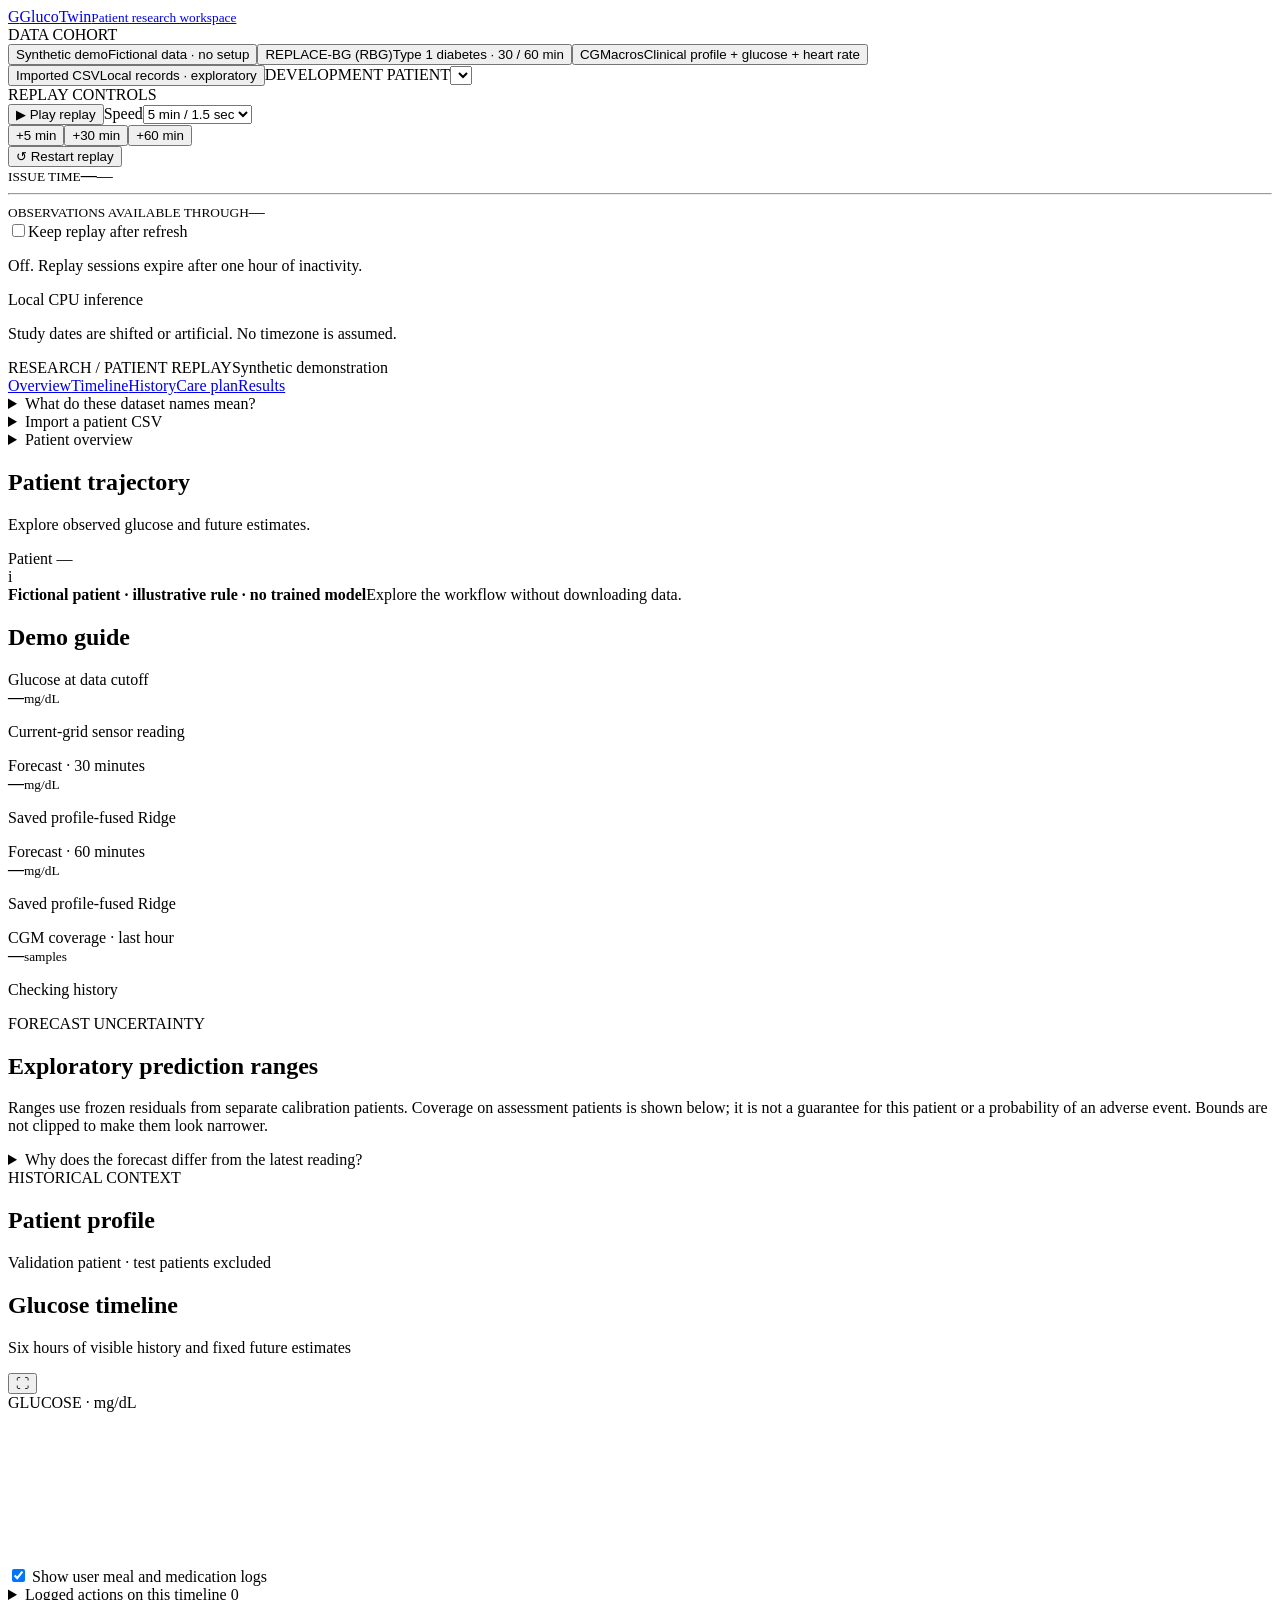
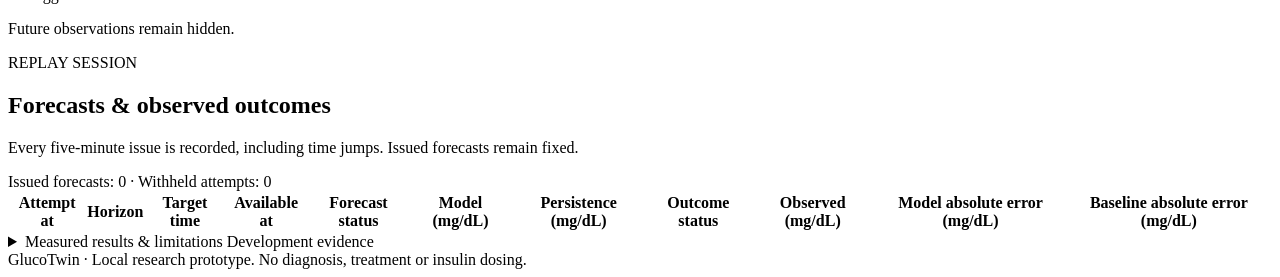
==== commit f4845c8d: "Add workspace navigation, care editing and tab replay resume" ====
--- a/project/web/index.html
+++ b/project/web/index.html
@@ -5,14 +5,15 @@
 <button data-cohort="imported" class="imported-switch">Imported CSV<span>Local records · exploratory</span></button><label for="patient" class="sidebar-label">DEVELOPMENT PATIENT</label><select id="patient" aria-label="Development patient"></select>
 <div class="sidebar-label">REPLAY CONTROLS</div><div class="playback"><button id="play" class="primary">▶ Play replay</button><label for="speed">Speed</label><select id="speed"><option value="1500">5 min / 1.5 sec</option><option value="500">5 min / 0.5 sec</option><option value="3000">5 min / 3 sec</option></select></div><div class="steps"><button data-step="5">+5 min</button><button data-step="30">+30 min</button><button data-step="60">+60 min</button></div><button id="reset" class="reset">↺ Restart replay</button>
 <div class="clock-panel"><small>ISSUE TIME</small><strong id="issue-date">—</strong><span id="issue-clock">—</span><hr><small>OBSERVATIONS AVAILABLE THROUGH</small><span id="cutoff">—</span></div>
-<div class="sidebar-foot"><span class="status-dot"></span> Local CPU inference<p>Study dates are shifted or artificial. No timezone is assumed.</p></div></aside>
+<div class="replay-resume"><label><input id="resume-replay" type="checkbox">Keep replay after refresh</label><p id="resume-status" role="status">Off. Replay sessions expire after one hour of inactivity.</p></div><div class="sidebar-foot"><span class="status-dot"></span> Local CPU inference<p>Study dates are shifted or artificial. No timezone is assumed.</p></div></aside>
 <main><header class="topbar"><span>RESEARCH / PATIENT REPLAY</span><span class="mode-badge" id="mode-label">Synthetic demonstration</span></header>
-<details class="card dataset-guide"><summary>What do these dataset names mean?</summary><dl><dt>REPLACE-BG (RBG)</dt><dd>A study of continuous glucose monitoring in adults with type 1 diabetes. RBG is the dataset label used in this project; BG means blood glucose. The replay uses glucose readings and enrollment age/sex. <a href="https://pubmed.ncbi.nlm.nih.gov/28209654/" target="_blank" rel="noopener">Study description</a></dd><dt>CGMacros</dt><dd>The dataset name is “CGMacros: a scientific dataset for personalized nutrition and diet monitoring.” It contains glucose, food macronutrients (carbohydrate, protein and fat), activity and clinical information. This replay uses clinical profiles, glucose and heart rate. <a href="https://physionet.org/content/cgmacros/1.0.0/" target="_blank" rel="noopener">Dataset description</a></dd><dt>CGM · HR</dt><dd>CGM means continuous glucose monitoring: repeated glucose readings from a wearable sensor. HR means heart rate.</dd><dt>Synthetic demo</dt><dd>Fictional profiles and sensor readings generated to demonstrate the dashboard.</dd></dl></details><details class="card import-panel"><summary>Import a patient CSV</summary><p>Use anonymized or synthetic readings only. Files are sent to this localhost server, held in memory and never added to research splits or training. Reloading removes the import catalog; reimport the same file to reopen it.</p><form id="import-form"><label>UTF-8 CSV · up to 1 MB<input type="file" id="import-file" accept=".csv,text/csv" required></label><label>Anonymized label<input id="import-label" maxlength="60" value="Anonymous import" required></label><label>Declared glucose units<select id="import-unit"><option value="mg/dL">mg/dL</option><option value="mmol/L">mmol/L</option></select></label><label>Data source<select id="import-provenance"><option value="synthetic">Synthetic</option><option value="anonymized">Anonymized</option></select></label><label>Replay method<select id="import-mode"><option value="persistence">History + persistence baseline</option><option value="rbg">Saved RBG Ridge · exploratory transfer</option></select></label><label>Age · required for RBG transfer<input type="number" id="import-age" min="18" max="100" step="1"></label><label>Recorded sex · required for RBG transfer<select id="import-sex"><option value="">Not supplied</option><option value="F">F</option><option value="M">M</option></select></label><button type="submit">Validate CSV</button><button id="import-template" type="button">Download synthetic template</button></form><p id="import-message" role="status"></p><button id="import-open" type="button" disabled>Start validated import replay</button><p>Header: timestamp,glucose. Use ordered ISO timestamps without a timezone suffix, one five-minute phase, blank glucose for missing readings, and a duration of 1 hour–31 days. Gaps are kept missing. RBG transfer additionally needs 24 hours of history and readings on minutes 00, 05, 10, etc. Conversion from mmol/L uses ×18.</p></details><details class="card overview-panel"><summary>Patient overview</summary><p>Available patients and their last viewed replay snapshot in this tab. Times differ between patients; these are not simultaneous live readings. Unopened patients have no summary.</p><label for="overview-search">Find patient<input type="search" id="overview-search" placeholder="Patient name or dataset"></label><div class="table-wrap"><table><thead><tr><th>Patient / dataset</th><th>Last viewed issue</th><th>Reading mg/dL</th><th>Coverage</th><th>Forecast status</th><th></th></tr></thead><tbody id="overview-rows"></tbody></table></div></details><section class="heading"><div><h1>Patient trajectory</h1><p id="subtitle">Explore observed glucose and future estimates.</p></div><div class="patient-badge" id="patient-label">Patient —</div></section>
+<nav class="section-nav" aria-label="Workspace sections"><a href="#patient-overview" data-section="patient-overview" aria-current="location">Overview</a><a href="#chart-card" data-section="chart-card">Timeline</a><a href="#patterns-panel" data-section="patterns-panel">History</a><a href="#care-panel" data-section="care-panel">Care plan</a><a href="#forecast-results" data-section="forecast-results">Results</a></nav>
+<details class="card dataset-guide"><summary>What do these dataset names mean?</summary><dl><dt>REPLACE-BG (RBG)</dt><dd>A study of continuous glucose monitoring in adults with type 1 diabetes. RBG is the dataset label used in this project; BG means blood glucose. The replay uses glucose readings and enrollment age/sex. <a href="https://pubmed.ncbi.nlm.nih.gov/28209654/" target="_blank" rel="noopener">Study description</a></dd><dt>CGMacros</dt><dd>The dataset name is “CGMacros: a scientific dataset for personalized nutrition and diet monitoring.” It contains glucose, food macronutrients (carbohydrate, protein and fat), activity and clinical information. This replay uses clinical profiles, glucose and heart rate. <a href="https://physionet.org/content/cgmacros/1.0.0/" target="_blank" rel="noopener">Dataset description</a></dd><dt>CGM · HR</dt><dd>CGM means continuous glucose monitoring: repeated glucose readings from a wearable sensor. HR means heart rate.</dd><dt>Synthetic demo</dt><dd>Fictional profiles and sensor readings generated to demonstrate the dashboard.</dd></dl></details><details class="card import-panel"><summary>Import a patient CSV</summary><p>Use anonymized or synthetic readings only. Files are sent to this localhost server, held in memory and never added to research splits or training. Reloading removes the import catalog; reimport the same file to reopen it.</p><form id="import-form"><label>UTF-8 CSV · up to 1 MB<input type="file" id="import-file" accept=".csv,text/csv" required></label><label>Anonymized label<input id="import-label" maxlength="60" value="Anonymous import" required></label><label>Declared glucose units<select id="import-unit"><option value="mg/dL">mg/dL</option><option value="mmol/L">mmol/L</option></select></label><label>Data source<select id="import-provenance"><option value="synthetic">Synthetic</option><option value="anonymized">Anonymized</option></select></label><label>Replay method<select id="import-mode"><option value="persistence">History + persistence baseline</option><option value="rbg">Saved RBG Ridge · exploratory transfer</option></select></label><label>Age · required for RBG transfer<input type="number" id="import-age" min="18" max="100" step="1"></label><label>Recorded sex · required for RBG transfer<select id="import-sex"><option value="">Not supplied</option><option value="F">F</option><option value="M">M</option></select></label><button type="submit">Validate CSV</button><button id="import-template" type="button">Download synthetic template</button></form><p id="import-message" role="status"></p><button id="import-open" type="button" disabled>Start validated import replay</button><p>Header: timestamp,glucose. Use ordered ISO timestamps without a timezone suffix, one five-minute phase, blank glucose for missing readings, and a duration of 1 hour–31 days. Gaps are kept missing. RBG transfer additionally needs 24 hours of history and readings on minutes 00, 05, 10, etc. Conversion from mmol/L uses ×18.</p></details><details class="card overview-panel" id="patient-overview"><summary>Patient overview</summary><p>Available patients and their last viewed replay snapshot in this tab. Times differ between patients; these are not simultaneous live readings. Unopened patients have no summary.</p><label for="overview-search">Find patient<input type="search" id="overview-search" placeholder="Patient name or dataset"></label><div class="table-wrap"><table><thead><tr><th>Patient / dataset</th><th>Last viewed issue</th><th>Reading mg/dL</th><th>Coverage</th><th>Forecast status</th><th></th></tr></thead><tbody id="overview-rows"></tbody></table></div></details><section class="heading"><div><h1>Patient trajectory</h1><p id="subtitle">Explore observed glucose and future estimates.</p></div><div class="patient-badge" id="patient-label">Patient —</div></section>
 <div class="research-note"><span class="info-icon">i</span><div><strong id="research-title">Fictional patient · illustrative rule · no trained model</strong><span id="research-detail">Explore the workflow without downloading data.</span></div></div>
 <div id="error" role="alert" hidden></div><div id="loading" role="status" hidden>Loading patient replay…</div>
 <section class="card review-strip"><div><h2 id="review-title">Demo guide</h2><p id="review-note"></p><p id="review-quality"></p></div><nav class="export-actions" aria-label="Session exports"><a data-export hidden href="/api/export?format=csv">CSV ledger</a><a data-export hidden href="/api/export?format=json">JSON snapshot</a><a data-export hidden href="/api/export?format=html" target="_blank" rel="noopener">Download printable report</a></nav></section><section class="metrics"><article class="metric"><span>Glucose at data cutoff</span><div><strong id="latest">—</strong><small>mg/dL</small></div><p id="latest-note">Current-grid sensor reading</p></article><article class="metric" id="forecast30-card"><span>Forecast · 30 minutes</span><div><strong id="forecast30">—</strong><small>mg/dL</small></div><p id="forecast30-note">Saved profile-fused Ridge</p></article><article class="metric"><span>Forecast · 60 minutes</span><div><strong id="forecast60">—</strong><small>mg/dL</small></div><p id="forecast60-note">Saved profile-fused Ridge</p></article><article class="metric coverage"><span>CGM coverage · last hour</span><div><strong id="coverage">—</strong><small>samples</small></div><p id="forecast-status">Checking history</p></article></section>
 <section class="card uncertainty-panel"><div class="card-heading"><div><div class="section-eyebrow">FORECAST UNCERTAINTY</div><h2>Exploratory prediction ranges</h2><p id="uncertainty-note"></p></div></div><div id="uncertainty-ranges"></div><p>Ranges use frozen residuals from separate calibration patients. Coverage on assessment patients is shown below; it is not a guarantee for this patient or a probability of an adverse event. Bounds are not clipped to make them look narrower.</p></section><details class="card explanation-panel"><summary>Why does the forecast differ from the latest reading?</summary><p>These values explain the fitted model calculation. They do not establish causes or predict the effect of changing a meal or medication.</p><div id="forecast-explanations"></div></details><section class="workspace"><article class="card profile"><div class="section-eyebrow">HISTORICAL CONTEXT</div><h2>Patient profile</h2><dl id="profile"></dl><p class="profile-note" id="profile-note"></p><p class="profile-note" id="model-inputs"></p><p class="profile-note" id="input-quality" hidden></p><div class="profile-tag" id="profile-tag">Validation patient · test patients excluded</div></article>
 <article class="card chart-card" id="chart-card"><div class="card-heading"><div><h2>Glucose timeline</h2><p>Six hours of visible history and fixed future estimates</p></div><button id="fullscreen" class="icon-button" aria-label="Expand glucose chart" title="Expand chart">⛶</button></div><div class="chart-unit">GLUCOSE · mg/dL</div><div id="chart" class="chart" aria-label="Glucose timeline"><svg role="img" aria-label="Observed glucose and future forecast markers"></svg><div class="chart-tooltip" hidden></div></div><div class="legend" id="legend"></div><label class="annotation-toggle"><input id="show-care-markers" type="checkbox" checked> Show user meal and medication logs</label><details class="chart-annotations"><summary>Logged actions on this timeline <span id="care-marker-count">0</span></summary><div id="care-chart-notes"></div><p>These annotations are user-reported actions. Planned meals and prescription reminders are excluded. Timing alone does not establish an effect on glucose; the models do not use these notes.</p></details><p class="chart-footnote" id="delay-note">Future observations remain hidden.</p></article></section>
 <section class="card event-panel" id="event-research" hidden aria-labelledby="event-title"><div class="card-heading"><div><div class="section-eyebrow" id="event-method">SEPARATE XGBOOST MODEL</div><h2 id="event-title">Advance-event research</h2><p>New sustained high-glucose onset 5–30 minutes ahead. Research decisions, not operational alerts.</p></div><span class="mode-badge">Exploratory</span></div><p id="event-availability" role="status"></p><div id="event-content" hidden><div class="event-summary"><div><span id="event-score-label">Uncalibrated score</span><strong id="event-score">—</strong><small id="event-score-note">Ranking score; not a risk probability</small></div><div><span>Frozen research cutoff</span><strong id="event-cutoff">—</strong><small id="event-cutoff-note">Selected on separate cutoff patients</small></div><div><span>Current research decision</span><strong id="event-decision">—</strong><small id="event-window">—</small></div></div><p id="event-fold"></p><p id="event-timing"></p><div class="table-wrap" tabindex="0" aria-label="Event research ledger"><table><thead><tr><th>Attempt at</th><th>Onset window</th><th>Outcome available</th><th>Score</th><th>Cutoff</th><th>Research decision</th><th>Observed outcome</th><th>Onset at</th></tr></thead><tbody id="event-ledger"></tbody></table></div><p class="event-evidence" id="event-evidence">Frozen v2 development study: 229/336 evaluable episodes detected (68.2% recall), 52.8% conservative precision, 0.98 false alarms per eligible monitoring day; detected-event median lead 10 minutes. Recall with at least 10 minutes lead: 36.6%. Cutoff-setting folds did not consistently pass; fusion gain remains uncertain. These aggregate results are separate from this replay session.</p></div></section>
-<section class="card patterns-panel" id="patterns-panel" hidden><div class="card-heading"><div><div class="section-eyebrow">AVAILABLE HISTORY</div><h2>Daily glucose patterns</h2><p id="patterns-note"></p></div></div><p id="patterns-provenance"></p><details class="history-profile"><summary>Fourteen-date variability and daily profile</summary><p id="profile-summary"></p><p id="profile-night"></p><p id="profile-history-note"></p><div class="profile-history-chart"><svg id="profile-history-svg" role="img" aria-label="Historical hourly median and percentile bands"></svg></div><p>Blue: historical median. Dark band: 25th–75th percentile. Light band: 10th–90th percentile. Gaps indicate insufficient comparable days. These bands describe past readings, not future predictions.</p></details><div id="patterns-periods" class="patterns-periods"></div><details><summary>How recurring periods are identified</summary><p>Each six-hour period needs all 72 expected five-minute slots and at least 80% observed readings. A high period has at least 20% of observed readings above 180 mg/dL; a low period has at least 5% below 70. A pattern repeats when it appears on at least two days and at least half of comparable days. These descriptive rules do not predict the next three days.</p></details><div class="table-wrap"><table><thead><tr><th>Study date</th><th>Samples / expected</th><th>Coverage</th><th>Mean glucose</th><th>Below 70</th><th>70–180</th><th>Above 180</th></tr></thead><tbody id="patterns-days"></tbody></table></div><p>Percentages describe observed five-minute readings; missing periods are excluded from those percentages. First and current dates may be partial. Reference bands are not personalized care targets.</p></section><section class="card ledger-card"><div class="card-heading"><div><div class="section-eyebrow">REPLAY SESSION</div><h2>Forecasts & observed outcomes</h2><p>Every five-minute issue is recorded, including time jumps. Issued forecasts remain fixed.</p></div><span class="ledger-count" id="ledger-count">Issued forecasts: 0 · Withheld attempts: 0</span></div><div class="session-summary" id="session-summary"></div><div class="table-wrap"><table><thead><tr><th>Attempt at</th><th>Horizon</th><th>Target time</th><th>Available at</th><th>Forecast status</th><th id="model-column">Model (mg/dL)</th><th>Persistence (mg/dL)</th><th>Outcome status</th><th>Observed (mg/dL)</th><th id="error-column">Model absolute error (mg/dL)</th><th>Baseline absolute error (mg/dL)</th></tr></thead><tbody id="ledger"></tbody></table></div></section>
+<section class="card patterns-panel" id="patterns-panel" hidden><div class="card-heading"><div><div class="section-eyebrow">AVAILABLE HISTORY</div><h2>Daily glucose patterns</h2><p id="patterns-note"></p></div></div><p id="patterns-provenance"></p><details class="history-profile"><summary>Fourteen-date variability and daily profile</summary><p id="profile-summary"></p><p id="profile-night"></p><p id="profile-history-note"></p><div class="profile-history-chart"><svg id="profile-history-svg" role="img" aria-label="Historical hourly median and percentile bands"></svg></div><p>Blue: historical median. Dark band: 25th–75th percentile. Light band: 10th–90th percentile. Gaps indicate insufficient comparable days. These bands describe past readings, not future predictions.</p></details><div id="patterns-periods" class="patterns-periods"></div><details><summary>How recurring periods are identified</summary><p>Each six-hour period needs all 72 expected five-minute slots and at least 80% observed readings. A high period has at least 20% of observed readings above 180 mg/dL; a low period has at least 5% below 70. A pattern repeats when it appears on at least two days and at least half of comparable days. These descriptive rules do not predict the next three days.</p></details><div class="table-wrap"><table><thead><tr><th>Study date</th><th>Samples / expected</th><th>Coverage</th><th>Mean glucose</th><th>Below 70</th><th>70–180</th><th>Above 180</th></tr></thead><tbody id="patterns-days"></tbody></table></div><p>Percentages describe observed five-minute readings; missing periods are excluded from those percentages. First and current dates may be partial. Reference bands are not personalized care targets.</p></section><section class="card ledger-card" id="forecast-results"><div class="card-heading"><div><div class="section-eyebrow">REPLAY SESSION</div><h2>Forecasts & observed outcomes</h2><p>Every five-minute issue is recorded, including time jumps. Issued forecasts remain fixed.</p></div><span class="ledger-count" id="ledger-count">Issued forecasts: 0 · Withheld attempts: 0</span></div><div class="session-summary" id="session-summary"></div><div class="table-wrap"><table><thead><tr><th>Attempt at</th><th>Horizon</th><th>Target time</th><th>Available at</th><th>Forecast status</th><th id="model-column">Model (mg/dL)</th><th>Persistence (mg/dL)</th><th>Outcome status</th><th>Observed (mg/dL)</th><th id="error-column">Model absolute error (mg/dL)</th><th>Baseline absolute error (mg/dL)</th></tr></thead><tbody id="ledger"></tbody></table></div></section>
 <details class="card evidence"><summary>Measured results & limitations <span>Development evidence</span></summary><div id="evidence"></div></details><footer>GlucoTwin · Local research prototype. No diagnosis, treatment or insulin dosing.</footer></main></body></html>
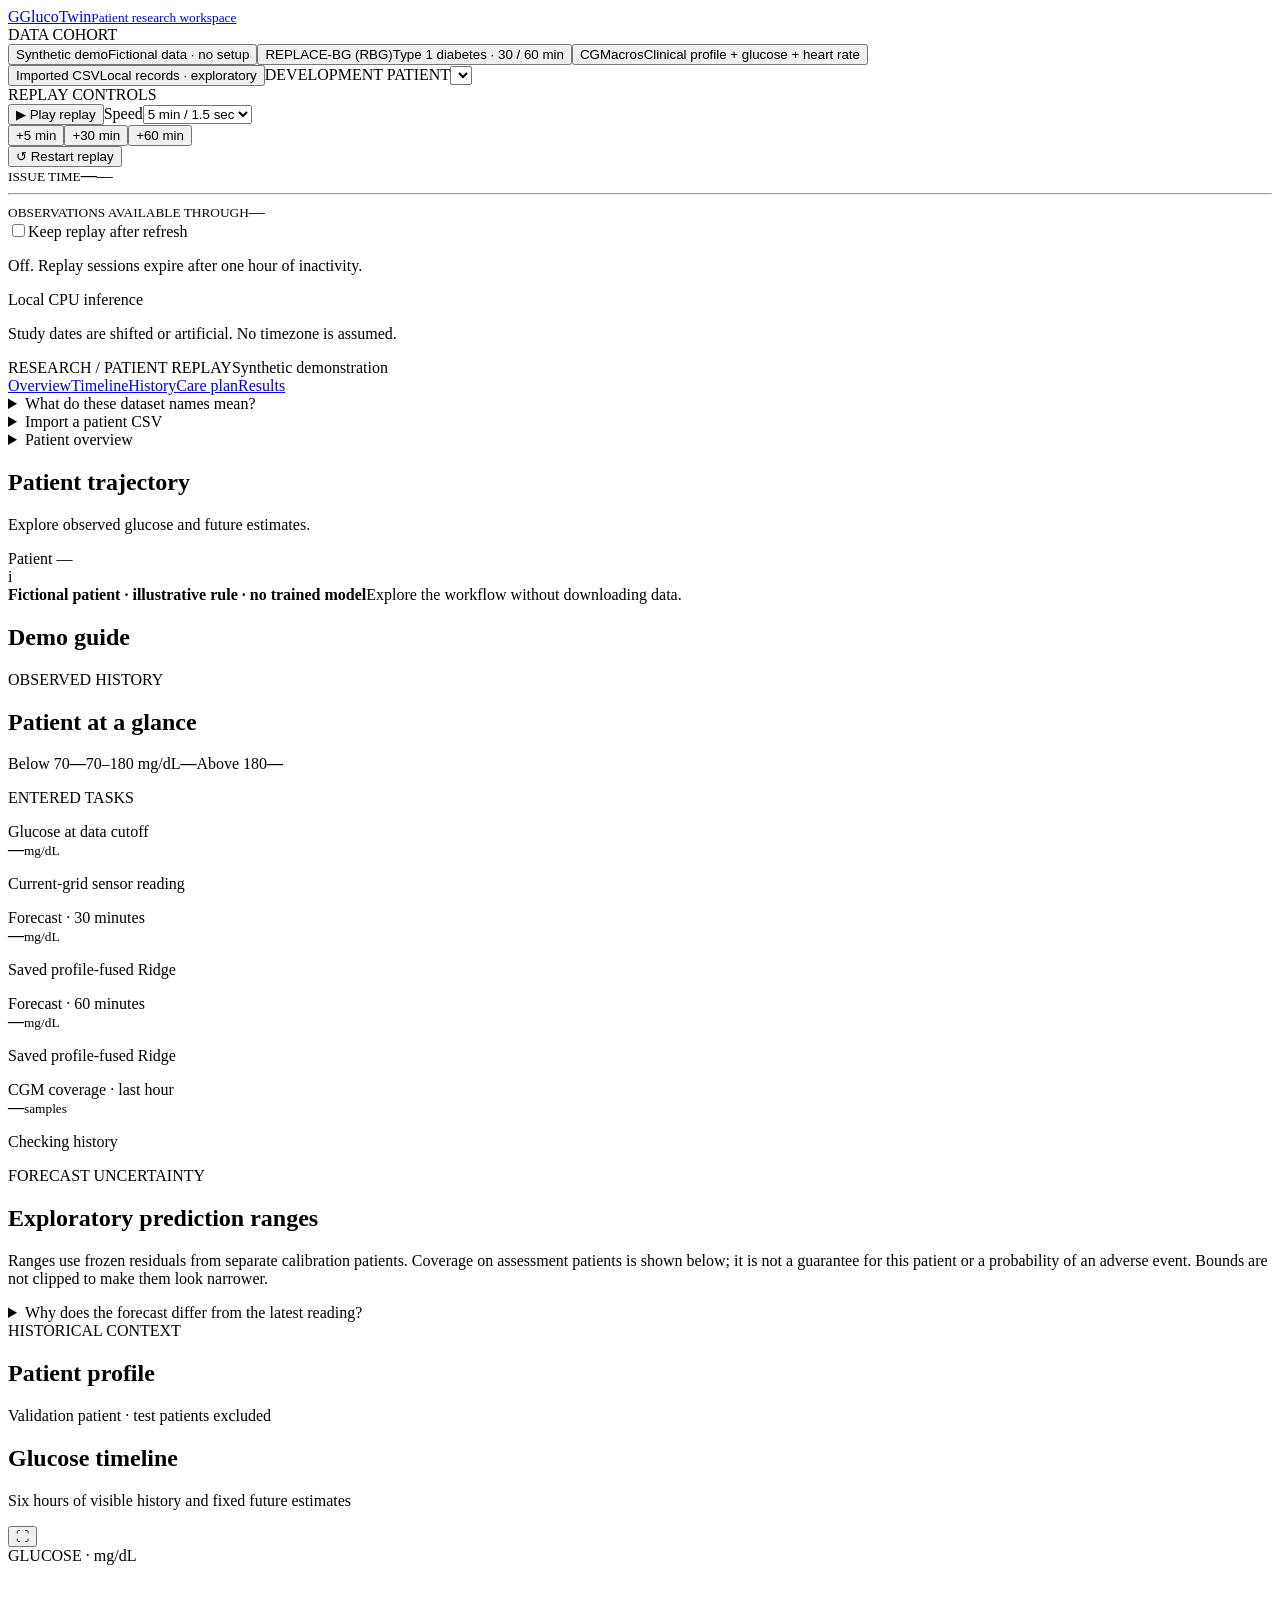
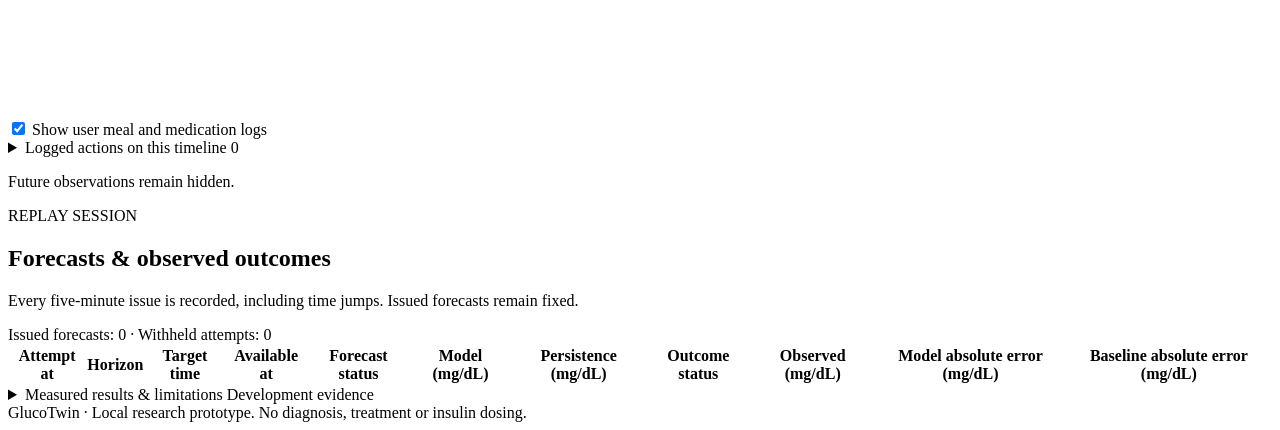
==== commit dd916db3: "Add patient summary, simulated sensor arrivals and charted report preview" ====
--- a/project/web/index.html
+++ b/project/web/index.html
@@ -1,5 +1,5 @@
 <!doctype html>
-<html lang="en"><head><meta charset="UTF-8"><meta name="viewport" content="width=device-width,initial-scale=1"><title>GlucoTwin · Patient replay</title><link rel="stylesheet" href="/style.css"><script src="/care.js" defer></script><script src="/app.js" defer></script></head>
+<html lang="en"><head><meta charset="UTF-8"><meta name="viewport" content="width=device-width,initial-scale=1"><title>GlucoTwin · Patient replay</title><link rel="stylesheet" href="/style.css"><script src="/report_charts.js" defer></script><script src="/care.js" defer></script><script src="/app.js" defer></script></head>
 <body><aside class="sidebar"><a class="brand" href="/" aria-label="GlucoTwin home"><span class="brand-icon">G</span><span>GlucoTwin<small>Patient research workspace</small></span></a>
 <div class="sidebar-label">DATA COHORT</div><div class="cohort-switch"><button data-cohort="demo" class="active">Synthetic demo<span>Fictional data · no setup</span></button><button data-cohort="rbg">REPLACE-BG (RBG)<span>Type 1 diabetes · 30 / 60 min</span></button><button data-cohort="cgmacros">CGMacros<span>Clinical profile + glucose + heart rate</span></button></div>
 <button data-cohort="imported" class="imported-switch">Imported CSV<span>Local records · exploratory</span></button><label for="patient" class="sidebar-label">DEVELOPMENT PATIENT</label><select id="patient" aria-label="Development patient"></select>
@@ -11,7 +11,8 @@
 <details class="card dataset-guide"><summary>What do these dataset names mean?</summary><dl><dt>REPLACE-BG (RBG)</dt><dd>A study of continuous glucose monitoring in adults with type 1 diabetes. RBG is the dataset label used in this project; BG means blood glucose. The replay uses glucose readings and enrollment age/sex. <a href="https://pubmed.ncbi.nlm.nih.gov/28209654/" target="_blank" rel="noopener">Study description</a></dd><dt>CGMacros</dt><dd>The dataset name is “CGMacros: a scientific dataset for personalized nutrition and diet monitoring.” It contains glucose, food macronutrients (carbohydrate, protein and fat), activity and clinical information. This replay uses clinical profiles, glucose and heart rate. <a href="https://physionet.org/content/cgmacros/1.0.0/" target="_blank" rel="noopener">Dataset description</a></dd><dt>CGM · HR</dt><dd>CGM means continuous glucose monitoring: repeated glucose readings from a wearable sensor. HR means heart rate.</dd><dt>Synthetic demo</dt><dd>Fictional profiles and sensor readings generated to demonstrate the dashboard.</dd></dl></details><details class="card import-panel"><summary>Import a patient CSV</summary><p>Use anonymized or synthetic readings only. Files are sent to this localhost server, held in memory and never added to research splits or training. Reloading removes the import catalog; reimport the same file to reopen it.</p><form id="import-form"><label>UTF-8 CSV · up to 1 MB<input type="file" id="import-file" accept=".csv,text/csv" required></label><label>Anonymized label<input id="import-label" maxlength="60" value="Anonymous import" required></label><label>Declared glucose units<select id="import-unit"><option value="mg/dL">mg/dL</option><option value="mmol/L">mmol/L</option></select></label><label>Data source<select id="import-provenance"><option value="synthetic">Synthetic</option><option value="anonymized">Anonymized</option></select></label><label>Replay method<select id="import-mode"><option value="persistence">History + persistence baseline</option><option value="rbg">Saved RBG Ridge · exploratory transfer</option></select></label><label>Age · required for RBG transfer<input type="number" id="import-age" min="18" max="100" step="1"></label><label>Recorded sex · required for RBG transfer<select id="import-sex"><option value="">Not supplied</option><option value="F">F</option><option value="M">M</option></select></label><button type="submit">Validate CSV</button><button id="import-template" type="button">Download synthetic template</button></form><p id="import-message" role="status"></p><button id="import-open" type="button" disabled>Start validated import replay</button><p>Header: timestamp,glucose. Use ordered ISO timestamps without a timezone suffix, one five-minute phase, blank glucose for missing readings, and a duration of 1 hour–31 days. Gaps are kept missing. RBG transfer additionally needs 24 hours of history and readings on minutes 00, 05, 10, etc. Conversion from mmol/L uses ×18.</p></details><details class="card overview-panel" id="patient-overview"><summary>Patient overview</summary><p>Available patients and their last viewed replay snapshot in this tab. Times differ between patients; these are not simultaneous live readings. Unopened patients have no summary.</p><label for="overview-search">Find patient<input type="search" id="overview-search" placeholder="Patient name or dataset"></label><div class="table-wrap"><table><thead><tr><th>Patient / dataset</th><th>Last viewed issue</th><th>Reading mg/dL</th><th>Coverage</th><th>Forecast status</th><th></th></tr></thead><tbody id="overview-rows"></tbody></table></div></details><section class="heading"><div><h1>Patient trajectory</h1><p id="subtitle">Explore observed glucose and future estimates.</p></div><div class="patient-badge" id="patient-label">Patient —</div></section>
 <div class="research-note"><span class="info-icon">i</span><div><strong id="research-title">Fictional patient · illustrative rule · no trained model</strong><span id="research-detail">Explore the workflow without downloading data.</span></div></div>
 <div id="error" role="alert" hidden></div><div id="loading" role="status" hidden>Loading patient replay…</div>
-<section class="card review-strip"><div><h2 id="review-title">Demo guide</h2><p id="review-note"></p><p id="review-quality"></p></div><nav class="export-actions" aria-label="Session exports"><a data-export hidden href="/api/export?format=csv">CSV ledger</a><a data-export hidden href="/api/export?format=json">JSON snapshot</a><a data-export hidden href="/api/export?format=html" target="_blank" rel="noopener">Download printable report</a></nav></section><section class="metrics"><article class="metric"><span>Glucose at data cutoff</span><div><strong id="latest">—</strong><small>mg/dL</small></div><p id="latest-note">Current-grid sensor reading</p></article><article class="metric" id="forecast30-card"><span>Forecast · 30 minutes</span><div><strong id="forecast30">—</strong><small>mg/dL</small></div><p id="forecast30-note">Saved profile-fused Ridge</p></article><article class="metric"><span>Forecast · 60 minutes</span><div><strong id="forecast60">—</strong><small>mg/dL</small></div><p id="forecast60-note">Saved profile-fused Ridge</p></article><article class="metric coverage"><span>CGM coverage · last hour</span><div><strong id="coverage">—</strong><small>samples</small></div><p id="forecast-status">Checking history</p></article></section>
+<section class="card review-strip"><div><h2 id="review-title">Demo guide</h2><p id="review-note"></p><p id="review-quality"></p></div><nav class="export-actions" aria-label="Session exports"><a data-export hidden href="/api/export?format=csv">CSV ledger</a><a data-export hidden href="/api/export?format=json">JSON snapshot</a><a data-export hidden href="/api/export?format=html" target="_blank" rel="noopener">Download printable report</a></nav></section><section class="card patient-summary" aria-label="Patient summary"><div><div class="section-eyebrow">OBSERVED HISTORY</div><h2>Patient at a glance</h2><p id="summary-trend"></p><p id="summary-trend-note" class="summary-caption"></p></div><div><div class="summary-bands"><span>Below 70<strong id="summary-low">—</strong></span><span>70–180 mg/dL<strong id="summary-reference">—</strong></span><span>Above 180<strong id="summary-high">—</strong></span></div><p id="summary-history-note" class="summary-caption"></p></div><div><div class="section-eyebrow">ENTERED TASKS</div><strong id="summary-tasks"></strong><p id="summary-tasks-note" class="summary-caption"></p></div></section>
+<section class="card sensor-feed" id="sensor-feed-panel" hidden><div class="card-heading"><div><div class="section-eyebrow">FICTIONAL SENSOR STREAM</div><h2>Simulated incoming readings</h2><p id="feed-status" role="status"></p></div><div class="feed-actions"><button id="feed-receive" type="button">Receive next sample</button><button id="feed-missing" type="button">Simulate missing sample</button></div></div><p id="feed-note"></p><ul id="feed-recent" aria-label="Six most recent sensor slots"></ul><p>Use Start simulated feed for automatic arrivals at the selected demonstration speed. No real device or patient is connected. The session stops after 24 additional study hours.</p></section><section class="metrics"><article class="metric"><span>Glucose at data cutoff</span><div><strong id="latest">—</strong><small>mg/dL</small></div><p id="latest-note">Current-grid sensor reading</p></article><article class="metric" id="forecast30-card"><span>Forecast · 30 minutes</span><div><strong id="forecast30">—</strong><small>mg/dL</small></div><p id="forecast30-note">Saved profile-fused Ridge</p></article><article class="metric"><span>Forecast · 60 minutes</span><div><strong id="forecast60">—</strong><small>mg/dL</small></div><p id="forecast60-note">Saved profile-fused Ridge</p></article><article class="metric coverage"><span>CGM coverage · last hour</span><div><strong id="coverage">—</strong><small>samples</small></div><p id="forecast-status">Checking history</p></article></section>
 <section class="card uncertainty-panel"><div class="card-heading"><div><div class="section-eyebrow">FORECAST UNCERTAINTY</div><h2>Exploratory prediction ranges</h2><p id="uncertainty-note"></p></div></div><div id="uncertainty-ranges"></div><p>Ranges use frozen residuals from separate calibration patients. Coverage on assessment patients is shown below; it is not a guarantee for this patient or a probability of an adverse event. Bounds are not clipped to make them look narrower.</p></section><details class="card explanation-panel"><summary>Why does the forecast differ from the latest reading?</summary><p>These values explain the fitted model calculation. They do not establish causes or predict the effect of changing a meal or medication.</p><div id="forecast-explanations"></div></details><section class="workspace"><article class="card profile"><div class="section-eyebrow">HISTORICAL CONTEXT</div><h2>Patient profile</h2><dl id="profile"></dl><p class="profile-note" id="profile-note"></p><p class="profile-note" id="model-inputs"></p><p class="profile-note" id="input-quality" hidden></p><div class="profile-tag" id="profile-tag">Validation patient · test patients excluded</div></article>
 <article class="card chart-card" id="chart-card"><div class="card-heading"><div><h2>Glucose timeline</h2><p>Six hours of visible history and fixed future estimates</p></div><button id="fullscreen" class="icon-button" aria-label="Expand glucose chart" title="Expand chart">⛶</button></div><div class="chart-unit">GLUCOSE · mg/dL</div><div id="chart" class="chart" aria-label="Glucose timeline"><svg role="img" aria-label="Observed glucose and future forecast markers"></svg><div class="chart-tooltip" hidden></div></div><div class="legend" id="legend"></div><label class="annotation-toggle"><input id="show-care-markers" type="checkbox" checked> Show user meal and medication logs</label><details class="chart-annotations"><summary>Logged actions on this timeline <span id="care-marker-count">0</span></summary><div id="care-chart-notes"></div><p>These annotations are user-reported actions. Planned meals and prescription reminders are excluded. Timing alone does not establish an effect on glucose; the models do not use these notes.</p></details><p class="chart-footnote" id="delay-note">Future observations remain hidden.</p></article></section>
 <section class="card event-panel" id="event-research" hidden aria-labelledby="event-title"><div class="card-heading"><div><div class="section-eyebrow" id="event-method">SEPARATE XGBOOST MODEL</div><h2 id="event-title">Advance-event research</h2><p>New sustained high-glucose onset 5–30 minutes ahead. Research decisions, not operational alerts.</p></div><span class="mode-badge">Exploratory</span></div><p id="event-availability" role="status"></p><div id="event-content" hidden><div class="event-summary"><div><span id="event-score-label">Uncalibrated score</span><strong id="event-score">—</strong><small id="event-score-note">Ranking score; not a risk probability</small></div><div><span>Frozen research cutoff</span><strong id="event-cutoff">—</strong><small id="event-cutoff-note">Selected on separate cutoff patients</small></div><div><span>Current research decision</span><strong id="event-decision">—</strong><small id="event-window">—</small></div></div><p id="event-fold"></p><p id="event-timing"></p><div class="table-wrap" tabindex="0" aria-label="Event research ledger"><table><thead><tr><th>Attempt at</th><th>Onset window</th><th>Outcome available</th><th>Score</th><th>Cutoff</th><th>Research decision</th><th>Observed outcome</th><th>Onset at</th></tr></thead><tbody id="event-ledger"></tbody></table></div><p class="event-evidence" id="event-evidence">Frozen v2 development study: 229/336 evaluable episodes detected (68.2% recall), 52.8% conservative precision, 0.98 false alarms per eligible monitoring day; detected-event median lead 10 minutes. Recall with at least 10 minutes lead: 36.6%. Cutoff-setting folds did not consistently pass; fusion gain remains uncertain. These aggregate results are separate from this replay session.</p></div></section>
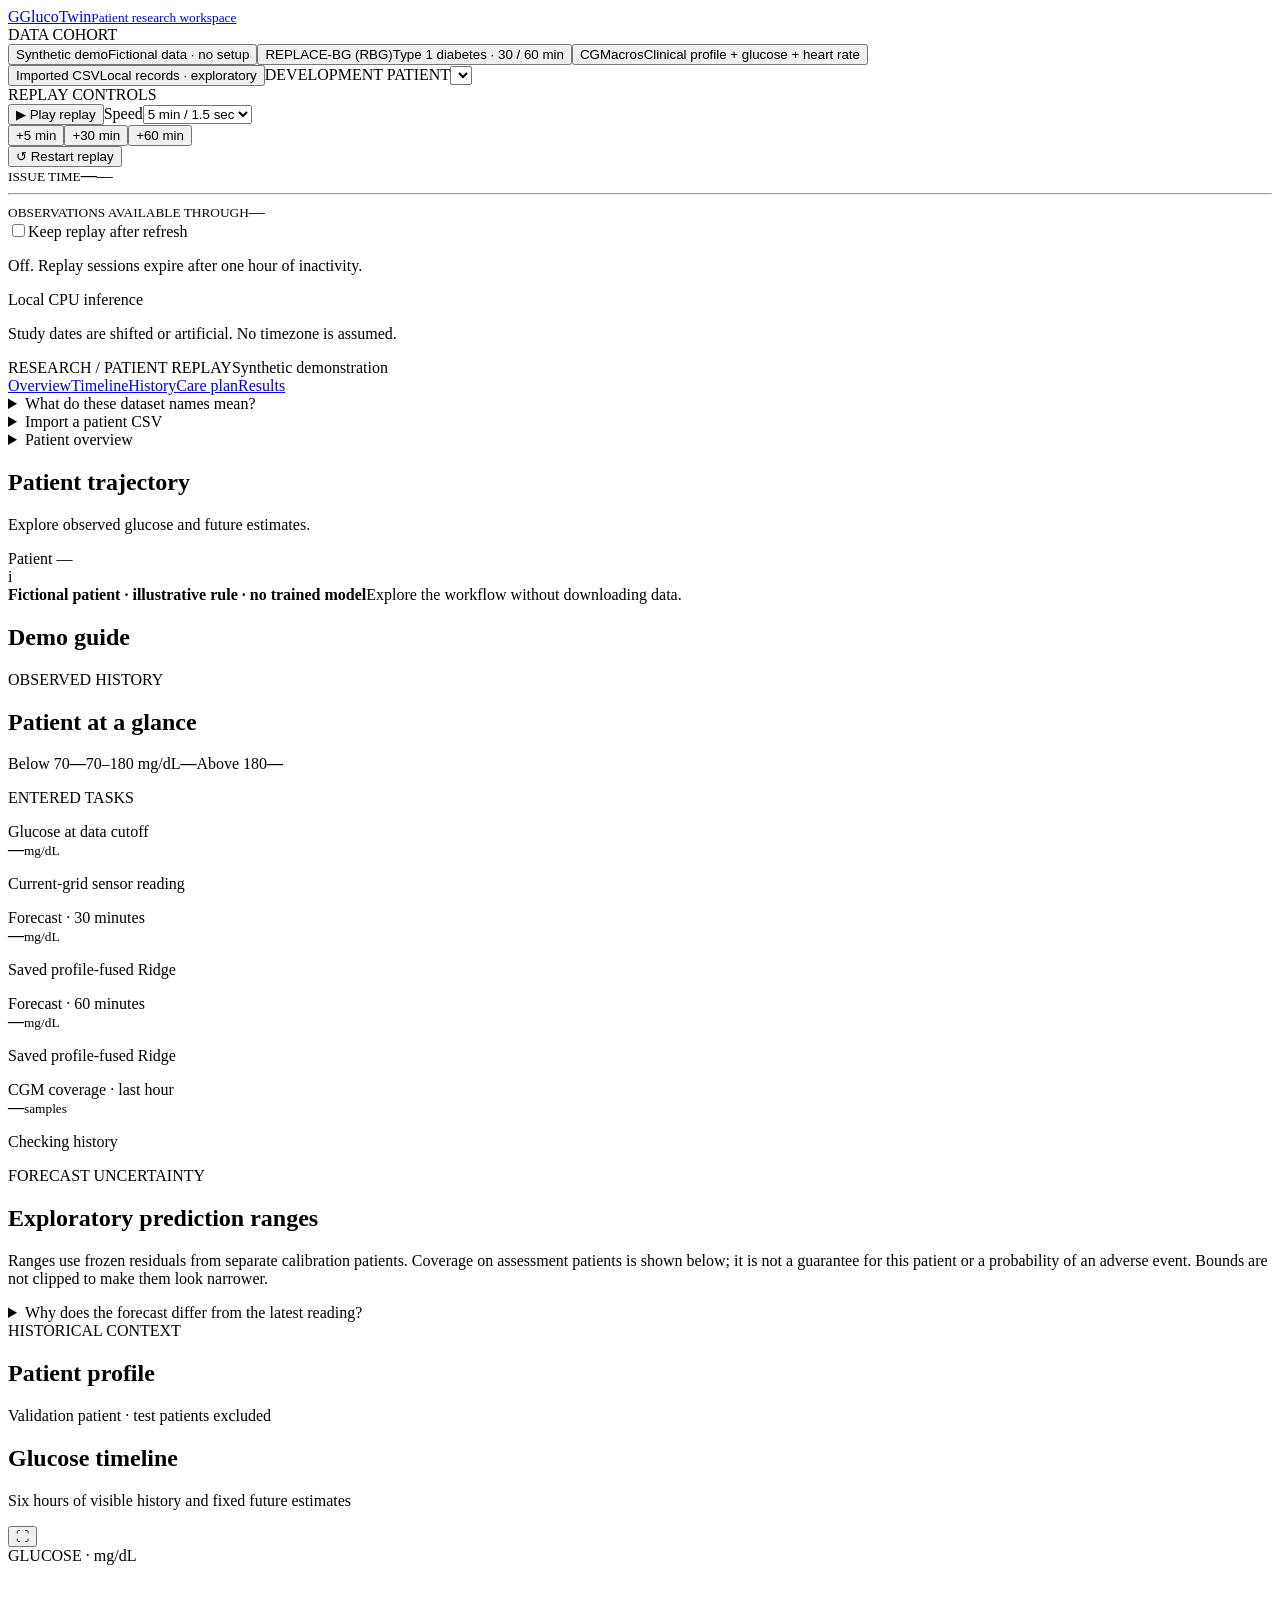
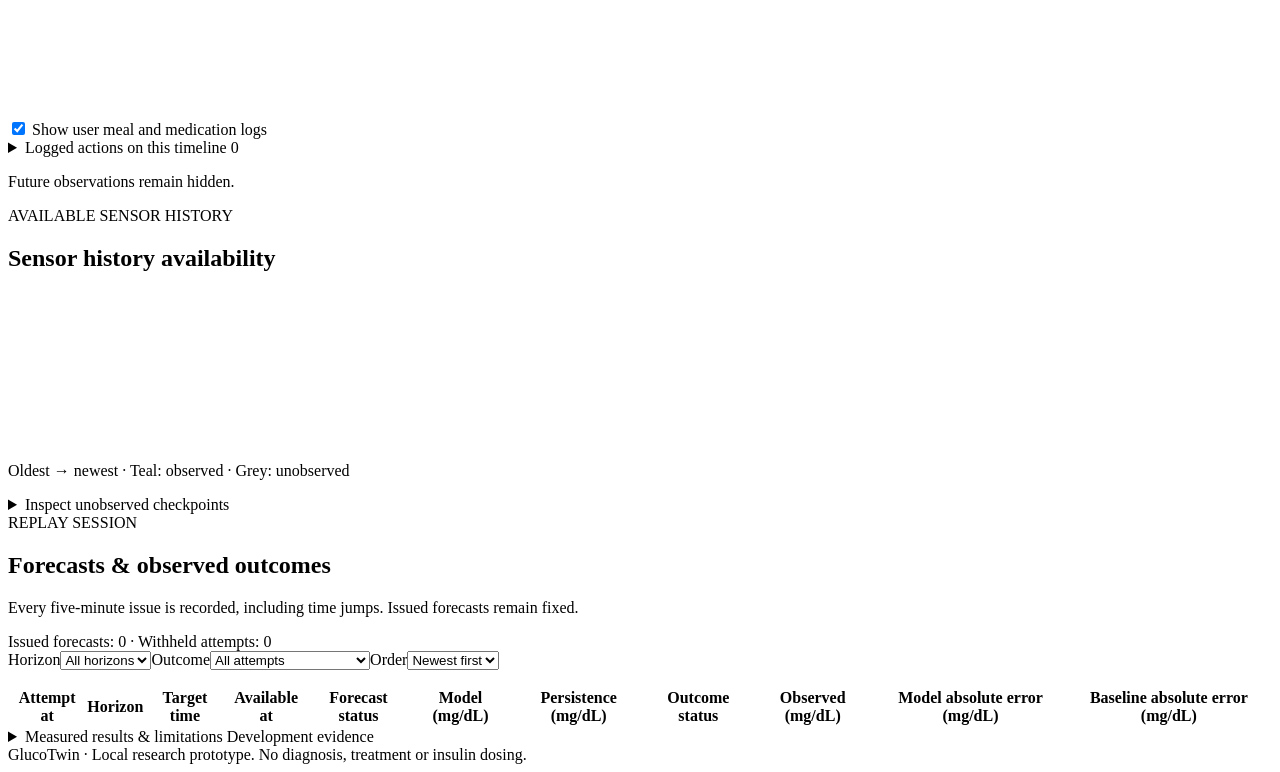
==== commit e962fdcf: "Add forecast inspection, sensor gap details and task inbox" ====
--- a/project/web/index.html
+++ b/project/web/index.html
@@ -16,5 +16,5 @@
 <section class="card uncertainty-panel"><div class="card-heading"><div><div class="section-eyebrow">FORECAST UNCERTAINTY</div><h2>Exploratory prediction ranges</h2><p id="uncertainty-note"></p></div></div><div id="uncertainty-ranges"></div><p>Ranges use frozen residuals from separate calibration patients. Coverage on assessment patients is shown below; it is not a guarantee for this patient or a probability of an adverse event. Bounds are not clipped to make them look narrower.</p></section><details class="card explanation-panel"><summary>Why does the forecast differ from the latest reading?</summary><p>These values explain the fitted model calculation. They do not establish causes or predict the effect of changing a meal or medication.</p><div id="forecast-explanations"></div></details><section class="workspace"><article class="card profile"><div class="section-eyebrow">HISTORICAL CONTEXT</div><h2>Patient profile</h2><dl id="profile"></dl><p class="profile-note" id="profile-note"></p><p class="profile-note" id="model-inputs"></p><p class="profile-note" id="input-quality" hidden></p><div class="profile-tag" id="profile-tag">Validation patient · test patients excluded</div></article>
 <article class="card chart-card" id="chart-card"><div class="card-heading"><div><h2>Glucose timeline</h2><p>Six hours of visible history and fixed future estimates</p></div><button id="fullscreen" class="icon-button" aria-label="Expand glucose chart" title="Expand chart">⛶</button></div><div class="chart-unit">GLUCOSE · mg/dL</div><div id="chart" class="chart" aria-label="Glucose timeline"><svg role="img" aria-label="Observed glucose and future forecast markers"></svg><div class="chart-tooltip" hidden></div></div><div class="legend" id="legend"></div><label class="annotation-toggle"><input id="show-care-markers" type="checkbox" checked> Show user meal and medication logs</label><details class="chart-annotations"><summary>Logged actions on this timeline <span id="care-marker-count">0</span></summary><div id="care-chart-notes"></div><p>These annotations are user-reported actions. Planned meals and prescription reminders are excluded. Timing alone does not establish an effect on glucose; the models do not use these notes.</p></details><p class="chart-footnote" id="delay-note">Future observations remain hidden.</p></article></section>
 <section class="card event-panel" id="event-research" hidden aria-labelledby="event-title"><div class="card-heading"><div><div class="section-eyebrow" id="event-method">SEPARATE XGBOOST MODEL</div><h2 id="event-title">Advance-event research</h2><p>New sustained high-glucose onset 5–30 minutes ahead. Research decisions, not operational alerts.</p></div><span class="mode-badge">Exploratory</span></div><p id="event-availability" role="status"></p><div id="event-content" hidden><div class="event-summary"><div><span id="event-score-label">Uncalibrated score</span><strong id="event-score">—</strong><small id="event-score-note">Ranking score; not a risk probability</small></div><div><span>Frozen research cutoff</span><strong id="event-cutoff">—</strong><small id="event-cutoff-note">Selected on separate cutoff patients</small></div><div><span>Current research decision</span><strong id="event-decision">—</strong><small id="event-window">—</small></div></div><p id="event-fold"></p><p id="event-timing"></p><div class="table-wrap" tabindex="0" aria-label="Event research ledger"><table><thead><tr><th>Attempt at</th><th>Onset window</th><th>Outcome available</th><th>Score</th><th>Cutoff</th><th>Research decision</th><th>Observed outcome</th><th>Onset at</th></tr></thead><tbody id="event-ledger"></tbody></table></div><p class="event-evidence" id="event-evidence">Frozen v2 development study: 229/336 evaluable episodes detected (68.2% recall), 52.8% conservative precision, 0.98 false alarms per eligible monitoring day; detected-event median lead 10 minutes. Recall with at least 10 minutes lead: 36.6%. Cutoff-setting folds did not consistently pass; fusion gain remains uncertain. These aggregate results are separate from this replay session.</p></div></section>
-<section class="card patterns-panel" id="patterns-panel" hidden><div class="card-heading"><div><div class="section-eyebrow">AVAILABLE HISTORY</div><h2>Daily glucose patterns</h2><p id="patterns-note"></p></div></div><p id="patterns-provenance"></p><details class="history-profile"><summary>Fourteen-date variability and daily profile</summary><p id="profile-summary"></p><p id="profile-night"></p><p id="profile-history-note"></p><div class="profile-history-chart"><svg id="profile-history-svg" role="img" aria-label="Historical hourly median and percentile bands"></svg></div><p>Blue: historical median. Dark band: 25th–75th percentile. Light band: 10th–90th percentile. Gaps indicate insufficient comparable days. These bands describe past readings, not future predictions.</p></details><div id="patterns-periods" class="patterns-periods"></div><details><summary>How recurring periods are identified</summary><p>Each six-hour period needs all 72 expected five-minute slots and at least 80% observed readings. A high period has at least 20% of observed readings above 180 mg/dL; a low period has at least 5% below 70. A pattern repeats when it appears on at least two days and at least half of comparable days. These descriptive rules do not predict the next three days.</p></details><div class="table-wrap"><table><thead><tr><th>Study date</th><th>Samples / expected</th><th>Coverage</th><th>Mean glucose</th><th>Below 70</th><th>70–180</th><th>Above 180</th></tr></thead><tbody id="patterns-days"></tbody></table></div><p>Percentages describe observed five-minute readings; missing periods are excluded from those percentages. First and current dates may be partial. Reference bands are not personalized care targets.</p></section><section class="card ledger-card" id="forecast-results"><div class="card-heading"><div><div class="section-eyebrow">REPLAY SESSION</div><h2>Forecasts & observed outcomes</h2><p>Every five-minute issue is recorded, including time jumps. Issued forecasts remain fixed.</p></div><span class="ledger-count" id="ledger-count">Issued forecasts: 0 · Withheld attempts: 0</span></div><div class="session-summary" id="session-summary"></div><div class="table-wrap"><table><thead><tr><th>Attempt at</th><th>Horizon</th><th>Target time</th><th>Available at</th><th>Forecast status</th><th id="model-column">Model (mg/dL)</th><th>Persistence (mg/dL)</th><th>Outcome status</th><th>Observed (mg/dL)</th><th id="error-column">Model absolute error (mg/dL)</th><th>Baseline absolute error (mg/dL)</th></tr></thead><tbody id="ledger"></tbody></table></div></section>
+<section class="card patterns-panel" id="patterns-panel" hidden><div class="card-heading"><div><div class="section-eyebrow">AVAILABLE HISTORY</div><h2>Daily glucose patterns</h2><p id="patterns-note"></p></div></div><p id="patterns-provenance"></p><details class="history-profile"><summary>Fourteen-date variability and daily profile</summary><p id="profile-summary"></p><p id="profile-night"></p><p id="profile-history-note"></p><div class="profile-history-chart"><svg id="profile-history-svg" role="img" aria-label="Historical hourly median and percentile bands"></svg></div><p>Blue: historical median. Dark band: 25th–75th percentile. Light band: 10th–90th percentile. Gaps indicate insufficient comparable days. These bands describe past readings, not future predictions.</p></details><div id="patterns-periods" class="patterns-periods"></div><details><summary>How recurring periods are identified</summary><p>Each six-hour period needs all 72 expected five-minute slots and at least 80% observed readings. A high period has at least 20% of observed readings above 180 mg/dL; a low period has at least 5% below 70. A pattern repeats when it appears on at least two days and at least half of comparable days. These descriptive rules do not predict the next three days.</p></details><div class="table-wrap"><table><thead><tr><th>Study date</th><th>Samples / expected</th><th>Coverage</th><th>Mean glucose</th><th>Below 70</th><th>70–180</th><th>Above 180</th></tr></thead><tbody id="patterns-days"></tbody></table></div><p>Percentages describe observed five-minute readings; missing periods are excluded from those percentages. First and current dates may be partial. Reference bands are not personalized care targets.</p></section><section class="card sensor-quality" id="sensor-quality"><div class="section-eyebrow">AVAILABLE SENSOR HISTORY</div><h2>Sensor history availability</h2><p id="quality-summary"></p><svg id="quality-svg" role="img" aria-label="Observed and unobserved five-minute checkpoints"></svg><p class="quality-key">Oldest → newest · Teal: observed · Grey: unobserved</p><p id="quality-latest"></p><p id="quality-source"></p><details><summary>Inspect unobserved checkpoints</summary><div class="table-wrap"><table><thead><tr><th>First checkpoint</th><th>Last checkpoint</th><th>Slots</th><th>Represented time</th><th>Availability</th></tr></thead><tbody id="quality-gaps"></tbody></table></div><p>Missing values are not interpolated here. A run describes unavailable checkpoints, not a verified sensor failure. Model input rules still determine whether a forecast is issued.</p></details></section><section class="card ledger-card" id="forecast-results"><div class="card-heading"><div><div class="section-eyebrow">REPLAY SESSION</div><h2>Forecasts & observed outcomes</h2><p>Every five-minute issue is recorded, including time jumps. Issued forecasts remain fixed.</p></div><span class="ledger-count" id="ledger-count">Issued forecasts: 0 · Withheld attempts: 0</span></div><div class="session-summary" id="session-summary"></div><div id="horizon-results" class="horizon-results" aria-label="Results by forecast horizon"></div><div class="ledger-controls"><label for="ledger-horizon">Horizon<select id="ledger-horizon"><option value="all">All horizons</option></select></label><label for="ledger-outcome">Outcome<select id="ledger-outcome"><option value="all">All attempts</option><option value="observed">Observed</option><option value="pending">Pending</option><option value="withheld">Withheld forecasts</option><option value="missing">Missing target readings</option></select></label><label for="ledger-order">Order<select id="ledger-order"><option value="newest">Newest first</option><option value="oldest">Oldest first</option></select></label></div><p id="ledger-visible" class="ledger-visible" role="status"></p><div class="table-wrap"><table><thead><tr><th>Attempt at</th><th>Horizon</th><th>Target time</th><th>Available at</th><th>Forecast status</th><th id="model-column">Model (mg/dL)</th><th>Persistence (mg/dL)</th><th>Outcome status</th><th>Observed (mg/dL)</th><th id="error-column">Model absolute error (mg/dL)</th><th>Baseline absolute error (mg/dL)</th></tr></thead><tbody id="ledger"></tbody></table></div></section>
 <details class="card evidence"><summary>Measured results & limitations <span>Development evidence</span></summary><div id="evidence"></div></details><footer>GlucoTwin · Local research prototype. No diagnosis, treatment or insulin dosing.</footer></main></body></html>
